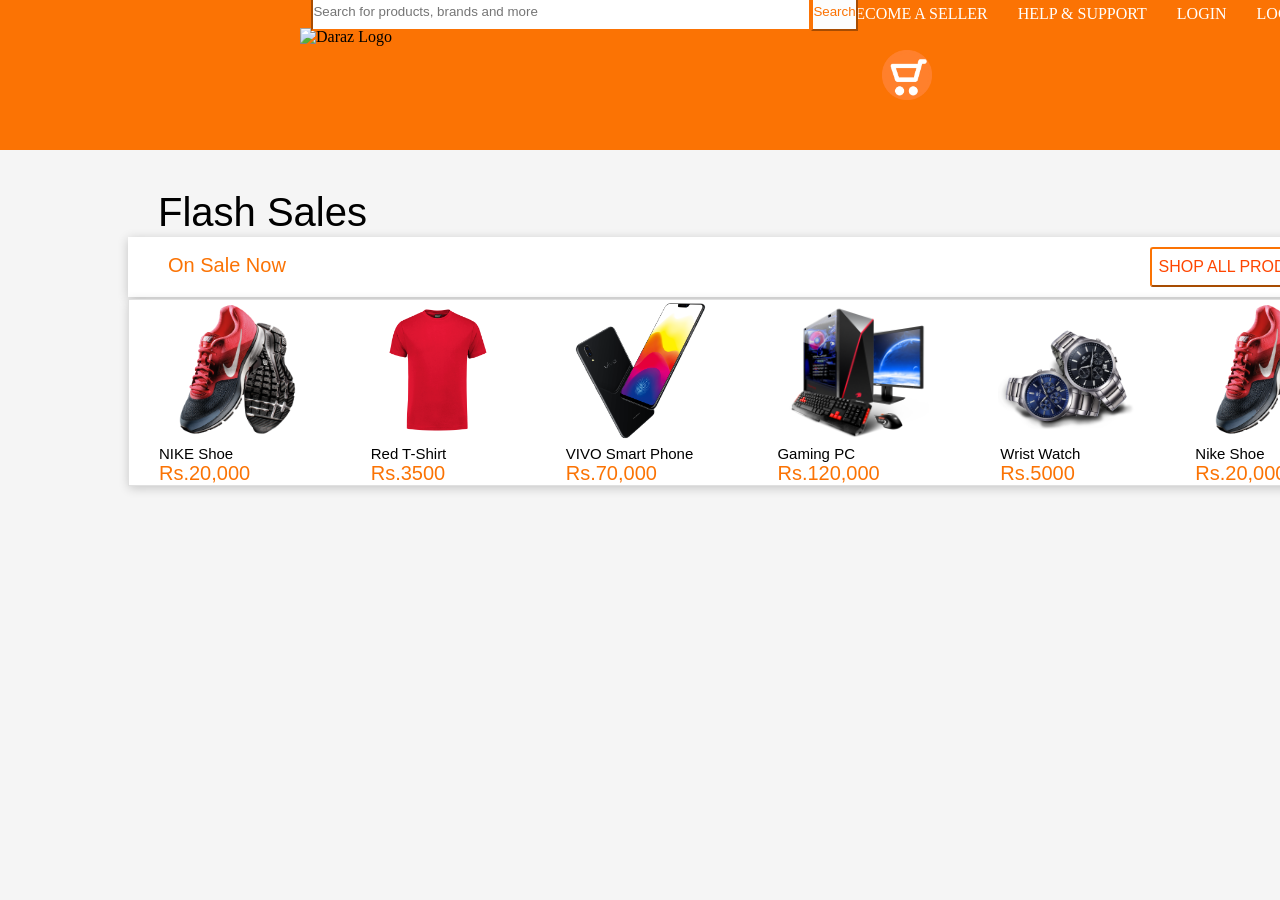
==== index.html @ 7c5d3145 "Flash sales block completed" ====
<!doctype html>
<html lang="en">
  <head>
    <meta charset="UTF-8" />
    <meta name="viewport" content="width=device-width, initial-scale=1.0" />
    <link rel="stylesheet" href="reset.css" />
    <link rel="stylesheet" href="style.css" />
    <title>Daraz</title>
  </head>
  <body>
    <div id="top_page">
      <div class="wrapper">
        <ul class="clear">
          <li><a href="#">SAVE MORE ON APP</a></li>
          <li><a href="#">BECOME A SELLER</a></li>
          <li><a href="#">HELP & SUPPORT</a></li>
          <li><a href="#">LOGIN</a></li>
          <li><a href="#">LOGIN</a></li>
          <li><a href="#">SIGN UP</a></li>
        </ul>
      </div>
      <div></div>
      <div class="logo">
        <img
          src="daraz-logo.png"
          alt="Daraz Logo"
          style="
            width: 130px;
            height: 80px;
            margin-left: 300px;
            margin-top: 0px;
          "
        />
      </div>
      <div class="search-bar">
        <input
          type="text"
          placeholder="Search for products, brands and more"
          style="
            width: 500px;
            height: 40px;
            margin-left: 50px;
            border-color: #fb7304;
          "
        />
        <input
          type="submit"
          value="Search"
          style="
            height: 40px;
            color: #fb7304;
            background-color: rgb(252, 253, 253);
            border-color: #fb7304;
          "
        />
      </div>
    </div>

    <div class="cart">
      <button class="image-button" onclick="myFunction()">
        <img src="pngwing.com.png" alt="Trade" />
      </button>
    </div>
    <div id="f_sale">
      <div class="heading">
        <p>Flash Sales</p>
      </div>
    </div>
    <div id="view_all">
      <table class="t_head">
        <tr>
          <td><div class="right_side">On Sale Now</div></td>
          <td>
            <div class="left_side"><button>SHOP ALL PRODUCT</button></div>
          </td>
        </tr>
      </table>
      <table class="flash-sale-table">
        <tr>
          <td>
            <a href="#"><img src="pngwing.com (1).png" /></a><br />
            <p class="detail">NIKE Shoe</p>
            <p>Rs.20,000</p>
          </td>
          <td>
            <a href="#"><img src="pngwing.com (2).png" /></a><br />
            <p class="detail">Red T-Shirt</p>
            <p>Rs.3500</p>
          </td>
          <td>
            <a href="#"><img src="pngwing.com (3).png" alt="" /></a><br />
            <p class="detail">VIVO Smart Phone</p>
            <p>Rs.70,000</p>
          </td>
          <td>
            <a href="#"><img src="pngwing.com (4).png" alt="" /></a><br />
            <p class="detail">Gaming PC</p>
            <p>Rs.120,000</p>
          </td>
          <td>
            <a href="#"><img src="pngwing12.com.png" alt="" /></a><br />
            <p class="detail">Wrist Watch</p>
            <p>Rs.5000</p>
          </td>
          <td>
            <a href="#"><img src="pngwing.com (1).png" alt="" /></a>
            <br />
            <p class="detail">Nike Shoe</p>
            <p>Rs.20,000</p>
          </td>
        </tr>
      </table>
    </div>
  </body>
</html>
---- style.css ----
.wrapper {
  width: 2100px;
  margin: 0 auto;
  display: block;
  position: relative; }

.clear::after {
  content: "";
  display: block;
  clear: both; }

body {
  background-color: whitesmoke; }

ul {
  padding: 0 650px; }

li {
  float: left;
  color: #fff;
  padding: 5px 15px; }

#top_page {
  width: 100%;
  background-color: #fb7304;
  height: 150px; }

.search-bar {
  width: 100%;
  height: 50px;
  display: flex;
  justify-content: flex-end;
  position: relative;
  bottom: 55px;
  right: 33%;
  border-color: #fb7304;
  cursor: text; }

.cart {
  position: relative;
  bottom: 100px;
  margin-right: 20px;
  display: flex; }

.image-button {
  border: none;
  background: none;
  padding: 0;
  cursor: pointer; }

.image-button img {
  width: 50px;
  height: 50px;
  border-radius: 10px; }

.image-button:hover img {
  transform: scale(1.05); }

.heading {
  margin-left: 10%;
  font-family: "Gill Sans", "Gill Sans MT", Calibri, "Trebuchet MS", sans-serif;
  font-size: 40px; }

.t_head {
  margin-left: 10%;
  box-shadow: black;
  width: 1250px;
  border-collapse: separate;
  border-spacing: 0px 2px; }

tr {
  background-color: white;
  width: 100%;
  border-collapse: collapse;
  box-shadow: 0 2px 10px rgba(0, 0, 0, 0.2); }

td {
  padding: 10px 40px;
  font-size: 20px;
  color: #fb7304;
  font-family: "Segoe UI", Tahoma, Geneva, Verdana, sans-serif; }

button {
  margin-left: 70%;
  border-radius: 3px;
  border-color: #fb7304;
  color: orangered;
  background-color: #fff;
  cursor: pointer;
  font-size: 16px;
  font-display: block;
  height: 40px;
  width: auto; }

.flash-sale-table {
  width: 1250px;
  border-collapse: collapse;
  background-color: #ffffff;
  border: 1px solid #e0e0e0;
  margin-left: 10%;
  box-shadow: black;
  border-spacing: 0px 0px; }

/* Ensure the header row spans full width without margin offsets */
.flash-sale-table th {
  border-bottom: 1px solid #e0e0e0;
  padding: 0px 0px;
  font-weight: normal; }

/* Align product images in table cells */
.flash-sale-table td {
  width: 0%;
  text-align: center;
  vertical-align: middle;
  padding: 0px 0px; }

.flash-sale-table td img {
  max-width: 100%;
  max-height: 140px;
  object-fit: contain; }

p {
  text-align: left;
  margin-left: 30px; }

.detail {
  color: black;
  font-family: Verdana, Geneva, Tahoma, sans-serif;
  font-size: 15px; }

/*# sourceMappingURL=style.css.map */
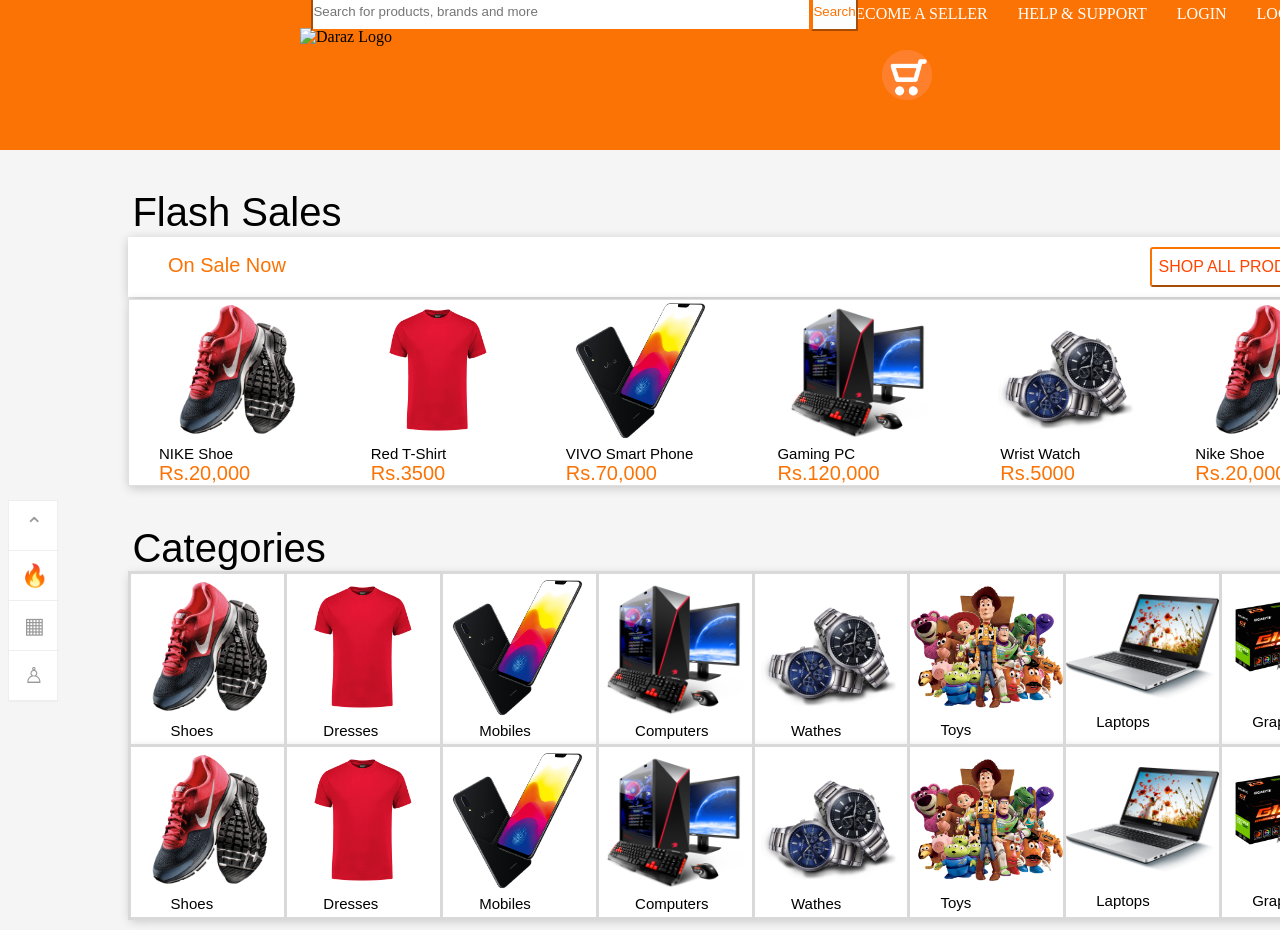
==== commit e85412fd: "categories block added" ====
--- a/index.html
+++ b/index.html
@@ -111,5 +111,129 @@
         </tr>
       </table>
     </div>
+    <div class="side-bar">
+      <a href="#" class="side-item">
+        <span>⌃</span>
+      </a>
+
+      <a href="#" class="side-item">
+        <span>🔥</span>
+      </a>
+
+      <a href="#" class="side-item">
+        <span>▦</span>
+      </a>
+
+      <a href="#" class="side-item">
+        <span>♙</span>
+      </a>
+    </div>
+    <div class="heading"><p style="margin-top: 40px">Categories</p></div>
+    <table class="category-table">
+      <tr>
+        <td>
+          <a href="#"
+            ><img src="pngwing.com (1).png" alt="" /><br />
+            <p class="detail">Shoes</p></a
+          >
+        </td>
+        <td>
+          <a href="#"
+            ><img src="pngwing.com (2).png" alt="" /><br />
+            <p class="detail">Dresses</p></a
+          >
+        </td>
+        <td>
+          <a href="#"
+            ><img src="pngwing.com (3).png" alt="" /><br />
+            <p class="detail">Mobiles</p></a
+          >
+        </td>
+        <td>
+          <a href="#"
+            ><img src="pngwing.com (4).png" alt="" /><br />
+            <p class="detail">Computers</p></a
+          >
+        </td>
+        <td>
+          <a href="#"
+            ><img src="pngwing12.com.png" alt="" /><br />
+            <p class="detail">Wathes</p></a
+          >
+        </td>
+        <td>
+          <a href="#"
+            ><img src="pngwingtoys.com.png" class="t_l" /><br />
+            <p class="detail">Toys</p></a
+          >
+        </td>
+        <td>
+          <a href="#"
+            ><img src="pngwing.com2.png" class="t_l" /><br />
+            <p class="detail">Laptops</p></a
+          >
+        </td>
+        <td>
+          <a href="#"
+            ><img src="1pngwing.com (1).png" /><br />
+            <p class="detail">Graphics Cards</p></a
+          >
+        </td>
+      </tr>
+      <tr>
+        <td>
+          <a href="#"
+            ><img src="pngwing.com (1).png" alt="" /><br />
+            <p class="detail">Shoes</p></a
+          >
+        </td>
+        <td>
+          <a href="#"
+            ><img src="pngwing.com (2).png" alt="" /><br />
+            <p class="detail">Dresses</p></a
+          >
+        </td>
+        <td>
+          <a href="#"
+            ><img src="pngwing.com (3).png" alt="" /><br />
+            <p class="detail">Mobiles</p></a
+          >
+        </td>
+        <td>
+          <a href="#"
+            ><img src="pngwing.com (4).png" alt="" /><br />
+            <p class="detail">Computers</p></a
+          >
+        </td>
+        <td>
+          <a href="#"
+            ><img src="pngwing12.com.png" alt="" /><br />
+            <p class="detail">Wathes</p></a
+          >
+        </td>
+        <td>
+          <a href="#"
+            ><img src="pngwingtoys.com.png" class="t_l" /><br />
+            <p class="detail">Toys</p></a
+          >
+        </td>
+        <td>
+          <a href="#"
+            ><img
+              src="pngwing.com2.png"
+              class="t_l"
+              style="margin-block: 14px"
+            /><br />
+            <p class="detail">Laptops</p></a
+          >
+        </td>
+        <td>
+          <a href="#"
+            ><img src="1pngwing.com (1).png" style="margin-block: 6px" /><br />
+            <p class="detail">Graphics Cards</p></a
+          >
+        </td>
+      </tr>
+    </table>
   </body>
 </html>
--- a/style.css
+++ b/style.css
@@ -10,7 +10,12 @@
   clear: both; }
 
 body {
-  background-color: whitesmoke; }
+  background-color: whitesmoke;
+  margin: 0;
+  padding: 0;
+  width: 100%;
+  max-width: 100%;
+  overflow-x: hidden; }
 
 ul {
   padding: 0 650px; }
@@ -57,7 +62,7 @@
   transform: scale(1.05); }
 
 .heading {
-  margin-left: 10%;
+  margin-left: 8%;
   font-family: "Gill Sans", "Gill Sans MT", Calibri, "Trebuchet MS", sans-serif;
   font-size: 40px; }
 
@@ -128,4 +133,64 @@
   font-family: Verdana, Geneva, Tahoma, sans-serif;
   font-size: 15px; }
 
+.side-bar {
+  position: fixed;
+  left: 8px;
+  top: 500px;
+  width: 50px;
+  background: #fff;
+  border: 1px solid #eee;
+  z-index: 1000; }
+
+.side-item {
+  height: 50px;
+  width: 50px;
+  display: flex;
+  align-items: center;
+  justify-content: center;
+  border-bottom: 1px solid #eee;
+  color: #999;
+  font-size: 22px;
+  transition: 0.2s; }
+
+.side-item:hover {
+  background-color: #f7f7f7;
+  color: #ff6a00; }
+
+/* On the container or main body */
+.category-table {
+  width: 1250px;
+  border-collapse: collapse;
+  background-color: #ffffff;
+  border: 1px solid #e0e0e0;
+  margin-left: 10%;
+  margin-bottom: 10px;
+  box-shadow: black;
+  border-spacing: 0px 0px; }
+
+.category-table th,
+.category-table td {
+  border: 3px solid #d9d9d9; }
+
+/* Ensure the header row spans full width without margin offsets */
+.category-table th {
+  border-bottom: 1px solid #e0e0e0;
+  padding: 0px 0px;
+  font-weight: normal; }
+
+/* Align product images in table cells */
+.category-table td {
+  width: 10%;
+  text-align: center;
+  vertical-align: middle;
+  padding: 3px 0px; }
+
+.category-table img {
+  max-width: 100%;
+  max-height: 140px;
+  object-fit: contain; }
+
+.t_l {
+  margin-block: 8px; }
+
 /*# sourceMappingURL=style.css.map */
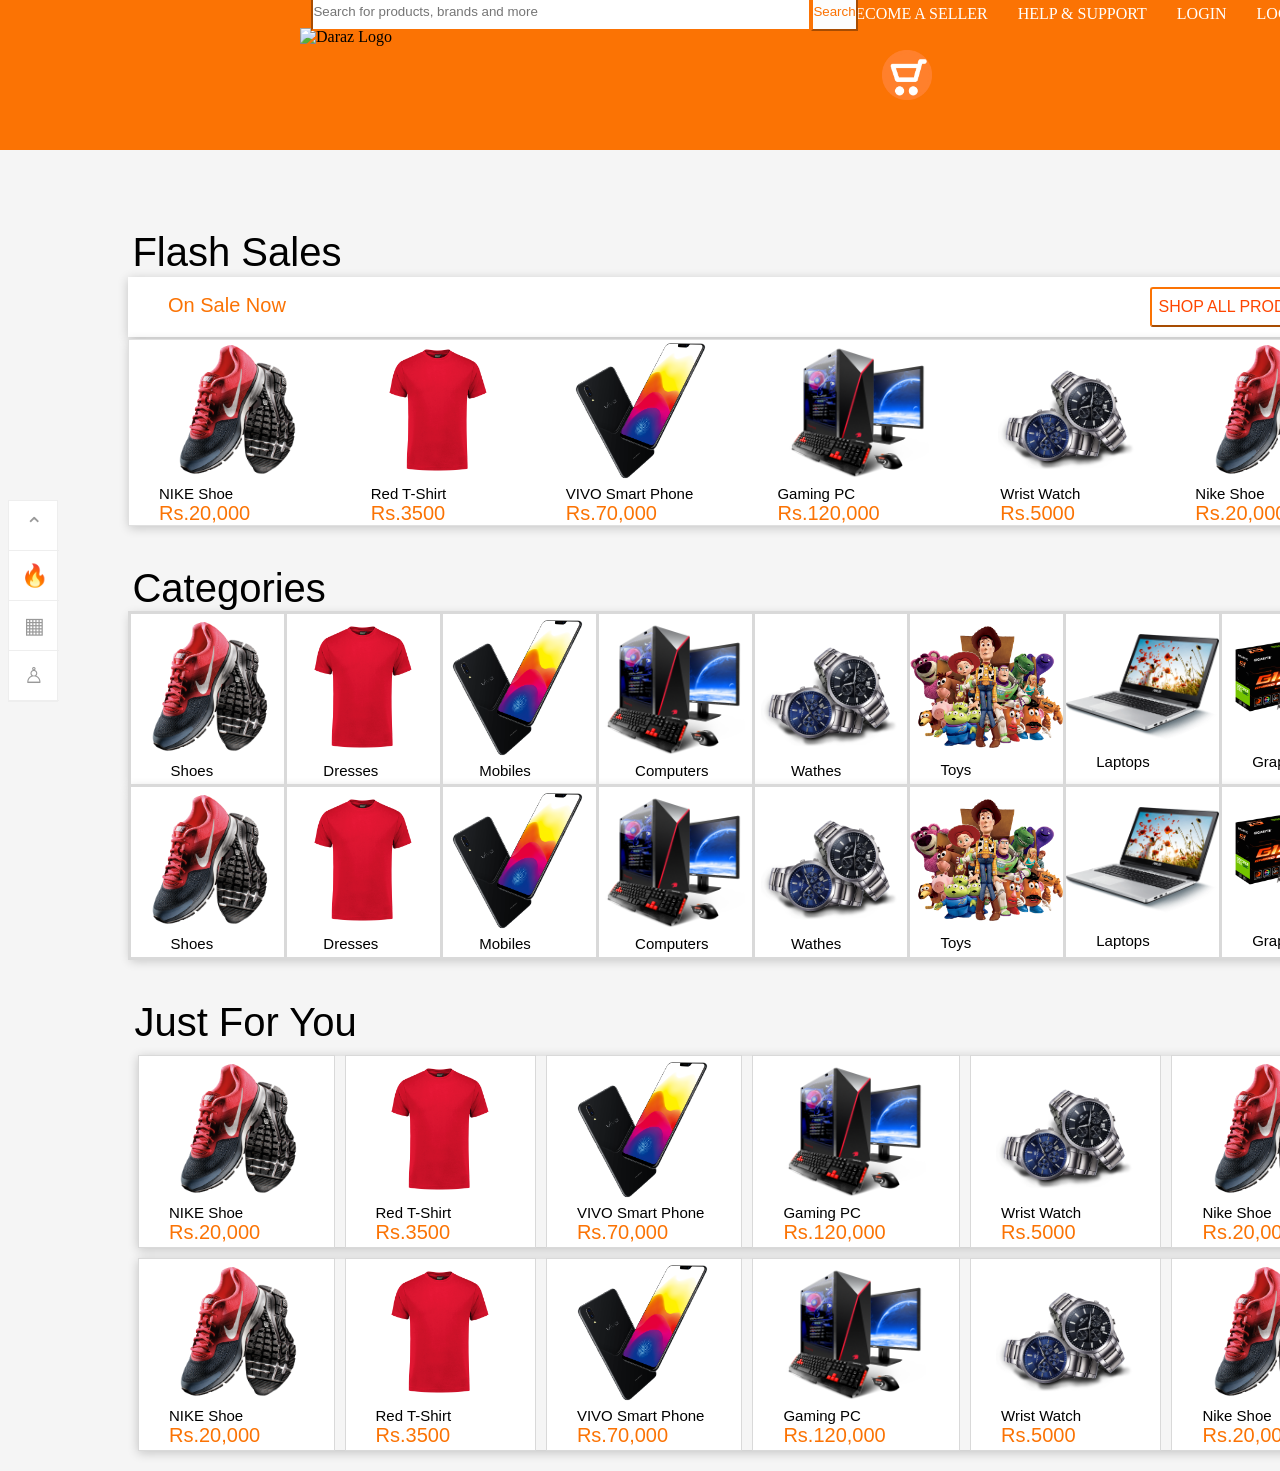
==== commit 3c33e355: "just for you block added" ====
--- a/index.html
+++ b/index.html
@@ -128,7 +128,7 @@
         <span>♙</span>
       </a>
     </div>
-    <div class="heading"><p style="margin-top: 40px">Categories</p></div>
+    <div class="heading"><p>Categories</p></div>
     <table class="category-table">
       <tr>
         <td>
@@ -235,5 +235,74 @@
         </td>
       </tr>
     </table>
+    <p class="heading" style="margin-left: 10.5%">Just For You</p>
+    <table class="jfy-table">
+      <tr>
+        <td>
+          <a href="#"><img src="pngwing.com (1).png" /></a><br />
+          <p class="detail">NIKE Shoe</p>
+          <p>Rs.20,000</p>
+        </td>
+        <td>
+          <a href="#"><img src="pngwing.com (2).png" /></a><br />
+          <p class="detail">Red T-Shirt</p>
+          <p>Rs.3500</p>
+        </td>
+        <td>
+          <a href="#"><img src="pngwing.com (3).png" alt="" /></a><br />
+          <p class="detail">VIVO Smart Phone</p>
+          <p>Rs.70,000</p>
+        </td>
+        <td>
+          <a href="#"><img src="pngwing.com (4).png" alt="" /></a><br />
+          <p class="detail">Gaming PC</p>
+          <p>Rs.120,000</p>
+        </td>
+        <td>
+          <a href="#"><img src="pngwing12.com.png" alt="" /></a><br />
+          <p class="detail">Wrist Watch</p>
+          <p>Rs.5000</p>
+        </td>
+        <td>
+          <a href="#"><img src="pngwing.com (1).png" alt="" /></a>
+          <br />
+          <p class="detail">Nike Shoe</p>
+          <p>Rs.20,000</p>
+        </td>
+      </tr>
+      <tr>
+        <td>
+          <a href="#"><img src="pngwing.com (1).png" /></a><br />
+          <p class="detail">NIKE Shoe</p>
+          <p>Rs.20,000</p>
+        </td>
+        <td>
+          <a href="#"><img src="pngwing.com (2).png" /></a><br />
+          <p class="detail">Red T-Shirt</p>
+          <p>Rs.3500</p>
+        </td>
+        <td>
+          <a href="#"><img src="pngwing.com (3).png" alt="" /></a><br />
+          <p class="detail">VIVO Smart Phone</p>
+          <p>Rs.70,000</p>
+        </td>
+        <td>
+          <a href="#"><img src="pngwing.com (4).png" alt="" /></a><br />
+          <p class="detail">Gaming PC</p>
+          <p>Rs.120,000</p>
+        </td>
+        <td>
+          <a href="#"><img src="pngwing12.com.png" alt="" /></a><br />
+          <p class="detail">Wrist Watch</p>
+          <p>Rs.5000</p>
+        </td>
+        <td>
+          <a href="#"><img src="pngwing.com (1).png" alt="" /></a>
+          <br />
+          <p class="detail">Nike Shoe</p>
+          <p>Rs.20,000</p>
+        </td>
+      </tr>
+    </table>
   </body>
 </html>
--- a/style.css
+++ b/style.css
@@ -64,7 +64,8 @@
 .heading {
   margin-left: 8%;
   font-family: "Gill Sans", "Gill Sans MT", Calibri, "Trebuchet MS", sans-serif;
-  font-size: 40px; }
+  font-size: 40px;
+  margin-top: 40px; }
 
 .t_head {
   margin-left: 10%;
@@ -193,4 +194,37 @@
 .t_l {
   margin-block: 8px; }
 
+.jfy-table {
+  width: 1250px;
+  border-collapse: separate;
+  background-color: whitesmoke;
+  border: 0px solid #fffbfb;
+  margin-left: 10%;
+  margin-bottom: 10px;
+  box-shadow: black;
+  border-spacing: 10px; }
+
+.jfy-table th,
+.jfy-table td {
+  border: 1px solid #d9d9d9;
+  background-color: white; }
+
+/* Ensure the header row spans full width without margin offsets */
+.jfy-table th {
+  border-bottom: 1px solid #e0e0e0;
+  padding: 0px 0px;
+  font-weight: normal; }
+
+/* Align product images in table cells */
+.jfy-table td {
+  width: 10%;
+  text-align: center;
+  vertical-align: middle;
+  padding: 3px 0px; }
+
+.jfy-table img {
+  max-width: 100%;
+  max-height: 140px;
+  object-fit: contain; }
+
 /*# sourceMappingURL=style.css.map */
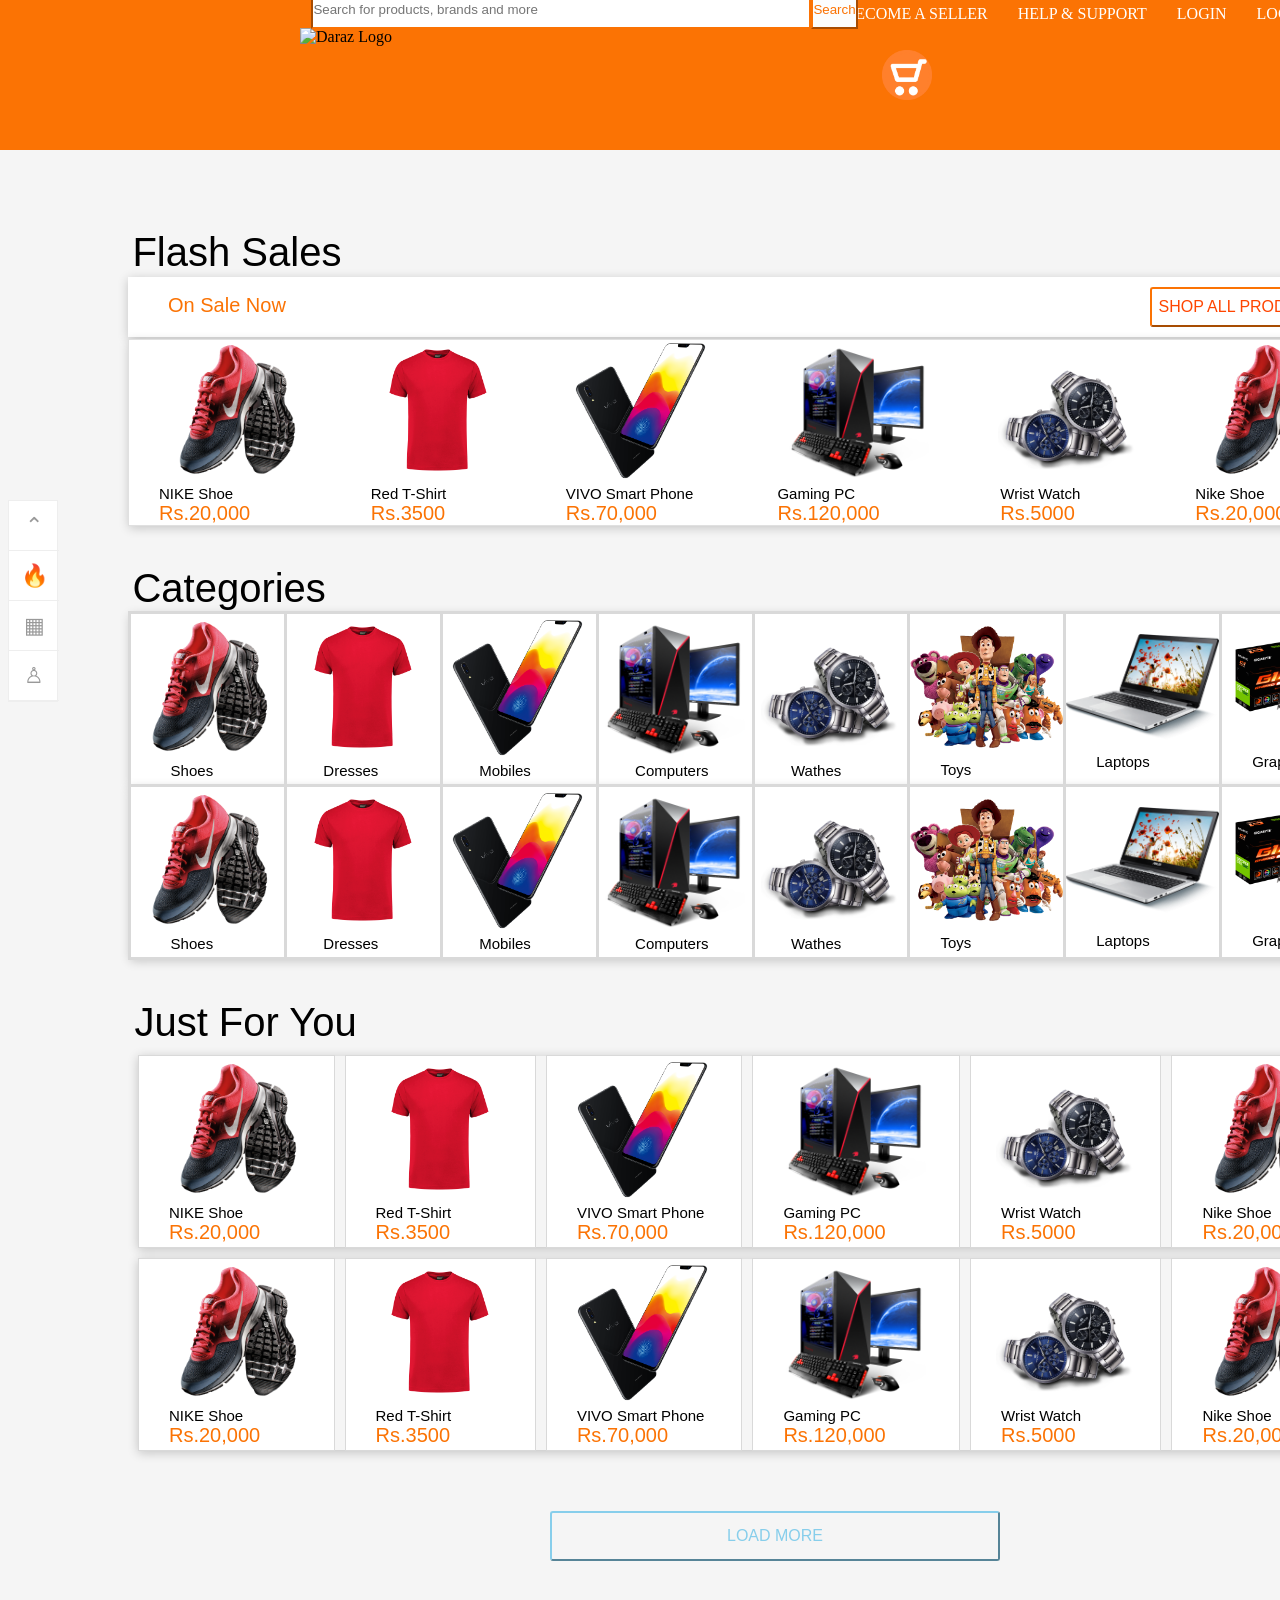
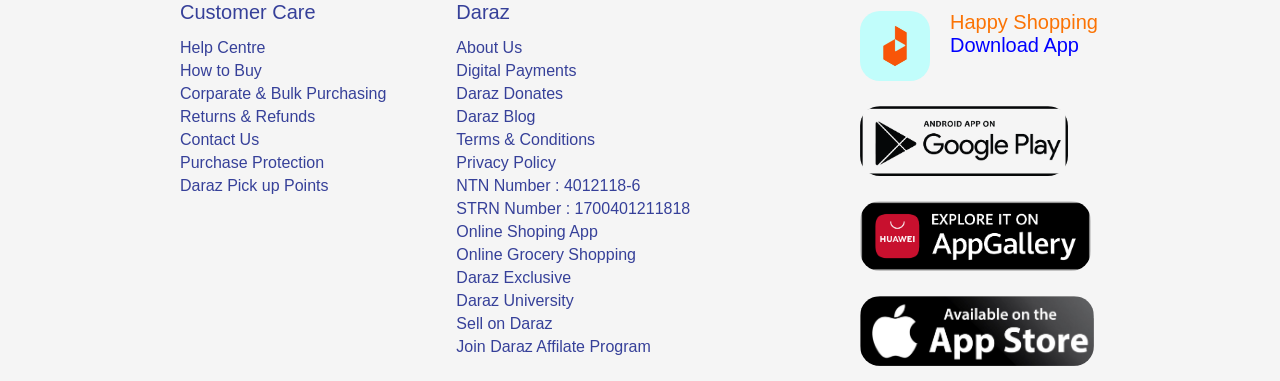
==== commit 70437293: "information part added" ====
--- a/index.html
+++ b/index.html
@@ -51,6 +51,7 @@
             color: #fb7304;
             background-color: rgb(252, 253, 253);
             border-color: #fb7304;
+            cursor: pointer;
           "
         />
       </div>
@@ -304,5 +305,77 @@
         </td>
       </tr>
     </table>
+    <div id="more">
+      <button class="load-more">LOAD MORE</button>
+    </div>
+    <div id="info">
+      <div class="c-care">
+        <p class="top-head">Customer Care</p>
+        <ul class="content">
+          <li><a href="#">Help Centre</a></li>
+          <li><a href="#">How to Buy</a></li>
+          <li><a href="#">Corparate & Bulk Purchasing</a></li>
+          <li><a href="#">Returns & Refunds</a></li>
+          <li><a href="#">Contact Us</a></li>
+          <li><a href="#">Purchase Protection</a></li>
+          <li><a href="#">Daraz Pick up Points</a></li>
+        </ul>
+      </div>
+      <div class="c-care">
+        <p class="d-head">Daraz</p>
+        <ul class="daraz">
+          <li><a href="#">About Us</a></li>
+          <li><a href="#">Digital Payments</a></li>
+          <li><a href="#">Daraz Donates</a></li>
+          <li><a href="#">Daraz Blog</a></li>
+          <li><a href="#">Terms & Conditions</a></li>
+          <li><a href="#">Privacy Policy</a></li>
+          <li><a href="#">NTN Number : 4012118-6</a></li>
+          <li><a href="#">STRN Number : 1700401211818</a></li>
+          <li><a href="#">Online Shoping App</a></li>
+          <li><a href="#">Online Grocery Shopping</a></li>
+          <li><a href="#">Daraz Exclusive</a></li>
+          <li><a href="#">Daraz University</a></li>
+          <li><a href="#">Sell on Daraz</a></li>
+          <li><a href="#">Join Daraz Affilate Program</a></li>
+        </ul>
+      </div>
+      <table class="apps">
+        <tr>
+          <td>
+            <a href="#"><img src="images.png" /> </a>
+          </td>
+          <td>
+            <p>Happy Shopping</p>
+            <a href="#" style="color: blue"><p>Download App</p></a>
+          </td>
+        </tr>
+        <tr>
+          <td colspan="2">
+            <a href="#"
+              ><img
+                src="203-2031321_app-store-icon-play-store-icon-google-logo.png"
+                alt=""
+            /></a>
+          </td>
+        </tr>
+        <tr>
+          <td colspan="2">
+            <a href="#"
+              ><img
+                src="huawei_appgallery_badge-logo_brandlogos.net_0kc7c.png"
+                alt=""
+            /></a>
+          </td>
+        </tr>
+        <tr>
+          <td colspan="2">
+            <a href="#">
+              <img src="pngfind.com-dictionary-png-666340.png" alt=""
+            /></a>
+          </td>
+        </tr>
+      </table>
+    </div>
   </body>
 </html>
--- a/style.css
+++ b/style.css
@@ -36,10 +36,11 @@
   display: flex;
   justify-content: flex-end;
   position: relative;
-  bottom: 55px;
   right: 33%;
   border-color: #fb7304;
-  cursor: text; }
+  cursor: text;
+  z-index: 10;
+  bottom: 57px; }
 
 .cart {
   position: relative;
@@ -227,4 +228,87 @@
   max-height: 140px;
   object-fit: contain; }
 
+#more {
+  width: 100%;
+  padding: 40px 550px; }
+
+.load-more {
+  background-color: whitesmoke;
+  color: skyblue;
+  border-color: skyblue;
+  height: 50px;
+  width: 450px;
+  display: inline-block;
+  margin-left: 0%; }
+
+#info {
+  width: 100%;
+  display: flex;
+  gap: 40px;
+  height: 100%;
+  padding: 0px 150px; }
+
+.c-care {
+  font-family: Arial, Helvetica, sans-serif;
+  color: #364099; }
+
+.top-head {
+  font-size: 20px;
+  width: 100%; }
+
+.content {
+  padding: 0px;
+  margin-top: 15px;
+  width: 100%; }
+
+.content li {
+  color: #364099;
+  padding: 0px 30px;
+  width: 100%;
+  margin: 0 0 5px 0;
+  list-style: none;
+  white-space: nowrap; }
+
+.daraz {
+  padding: 0px; }
+
+.daraz li {
+  color: #364099;
+  padding: 0px 0px;
+  width: 100%;
+  margin: 0 0 5px 0;
+  list-style: none;
+  white-space: nowrap; }
+
+.d-head {
+  font-size: 20px;
+  margin: 0 0 15px 0; }
+
+.apps {
+  background-color: whitesmoke;
+  border-collapse: collapse;
+  box-shadow: none;
+  width: 100%;
+  display: flex; }
+
+.apps tr {
+  background-color: whitesmoke;
+  box-shadow: none; }
+
+.apps td {
+  padding: 10px 0px;
+  vertical-align: top; }
+
+.apps img {
+  border-radius: 20px;
+  height: 70px;
+  width: auto;
+  margin: 0%;
+  padding: 0%; }
+
+.apps p {
+  margin: 0%;
+  padding: 0% 20px;
+  width: 200px; }
+
 /*# sourceMappingURL=style.css.map */
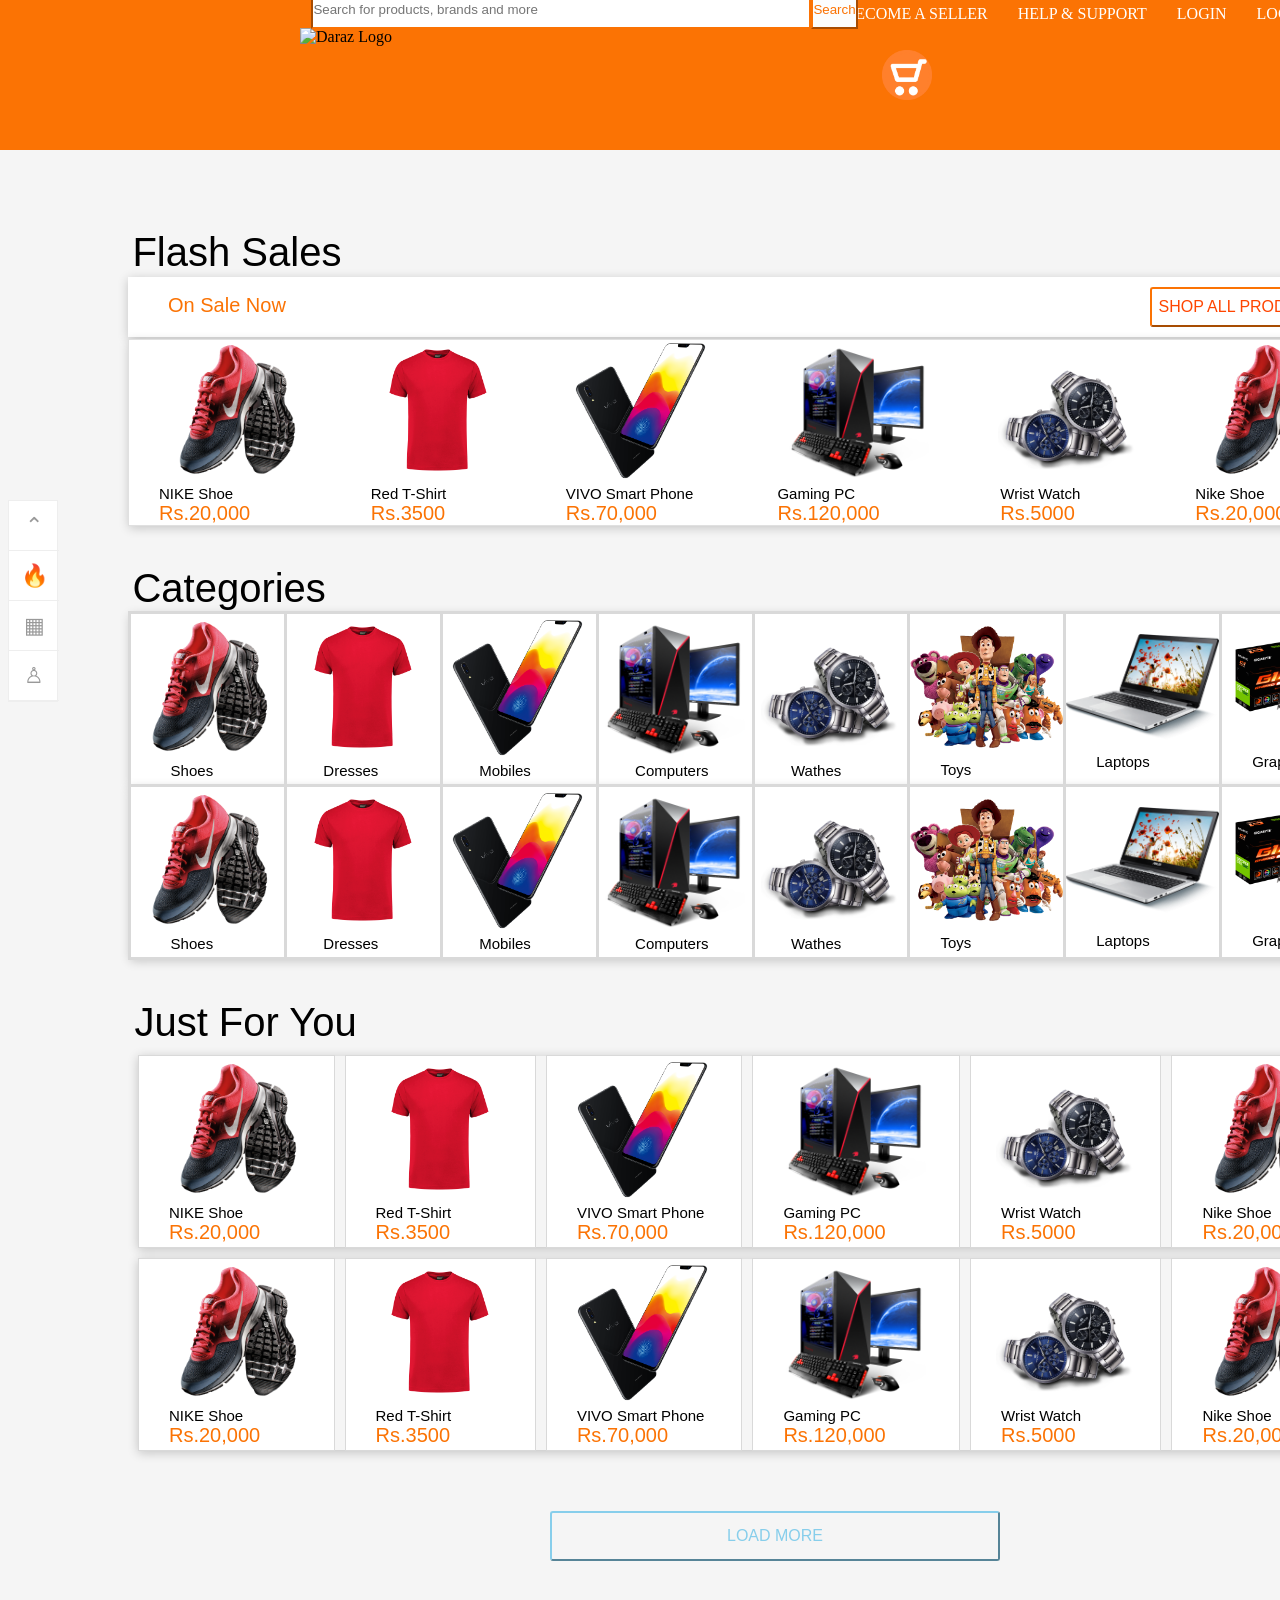
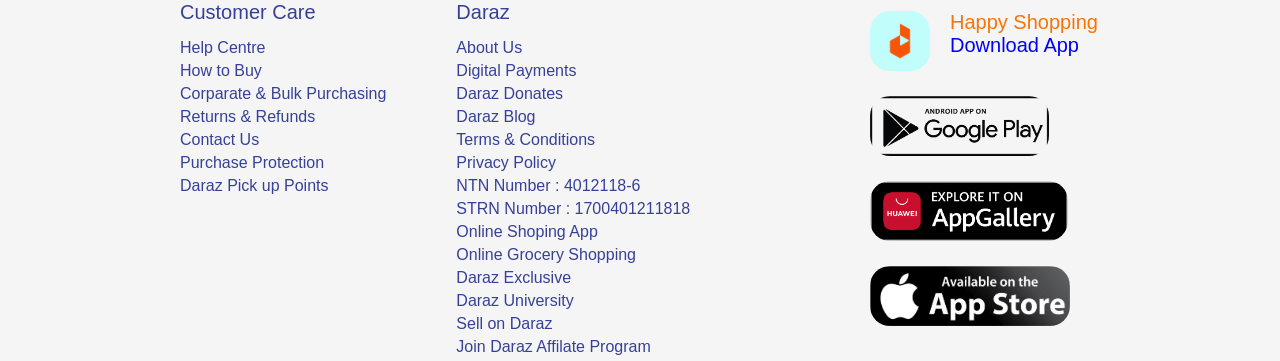
==== commit 8d7b75c5: "daraz logo style added" ====
--- a/index.html
+++ b/index.html
@@ -21,16 +21,7 @@
       </div>
       <div></div>
       <div class="logo">
-        <img
-          src="daraz-logo.png"
-          alt="Daraz Logo"
-          style="
-            width: 130px;
-            height: 80px;
-            margin-left: 300px;
-            margin-top: 0px;
-          "
-        />
+        <img src="daraz-logo.png" alt="Daraz Logo" />
       </div>
       <div class="search-bar">
         <input
--- a/style.css
+++ b/style.css
@@ -29,6 +29,12 @@
   width: 100%;
   background-color: #fb7304;
   height: 150px; }
+
+.logo img {
+  width: 130px;
+  height: 80px;
+  margin-left: 300px;
+  margin-top: 0px; }
 
 .search-bar {
   width: 100%;
@@ -301,7 +307,7 @@
 
 .apps img {
   border-radius: 20px;
-  height: 70px;
+  height: 60px;
   width: auto;
   margin: 0%;
   padding: 0%; }
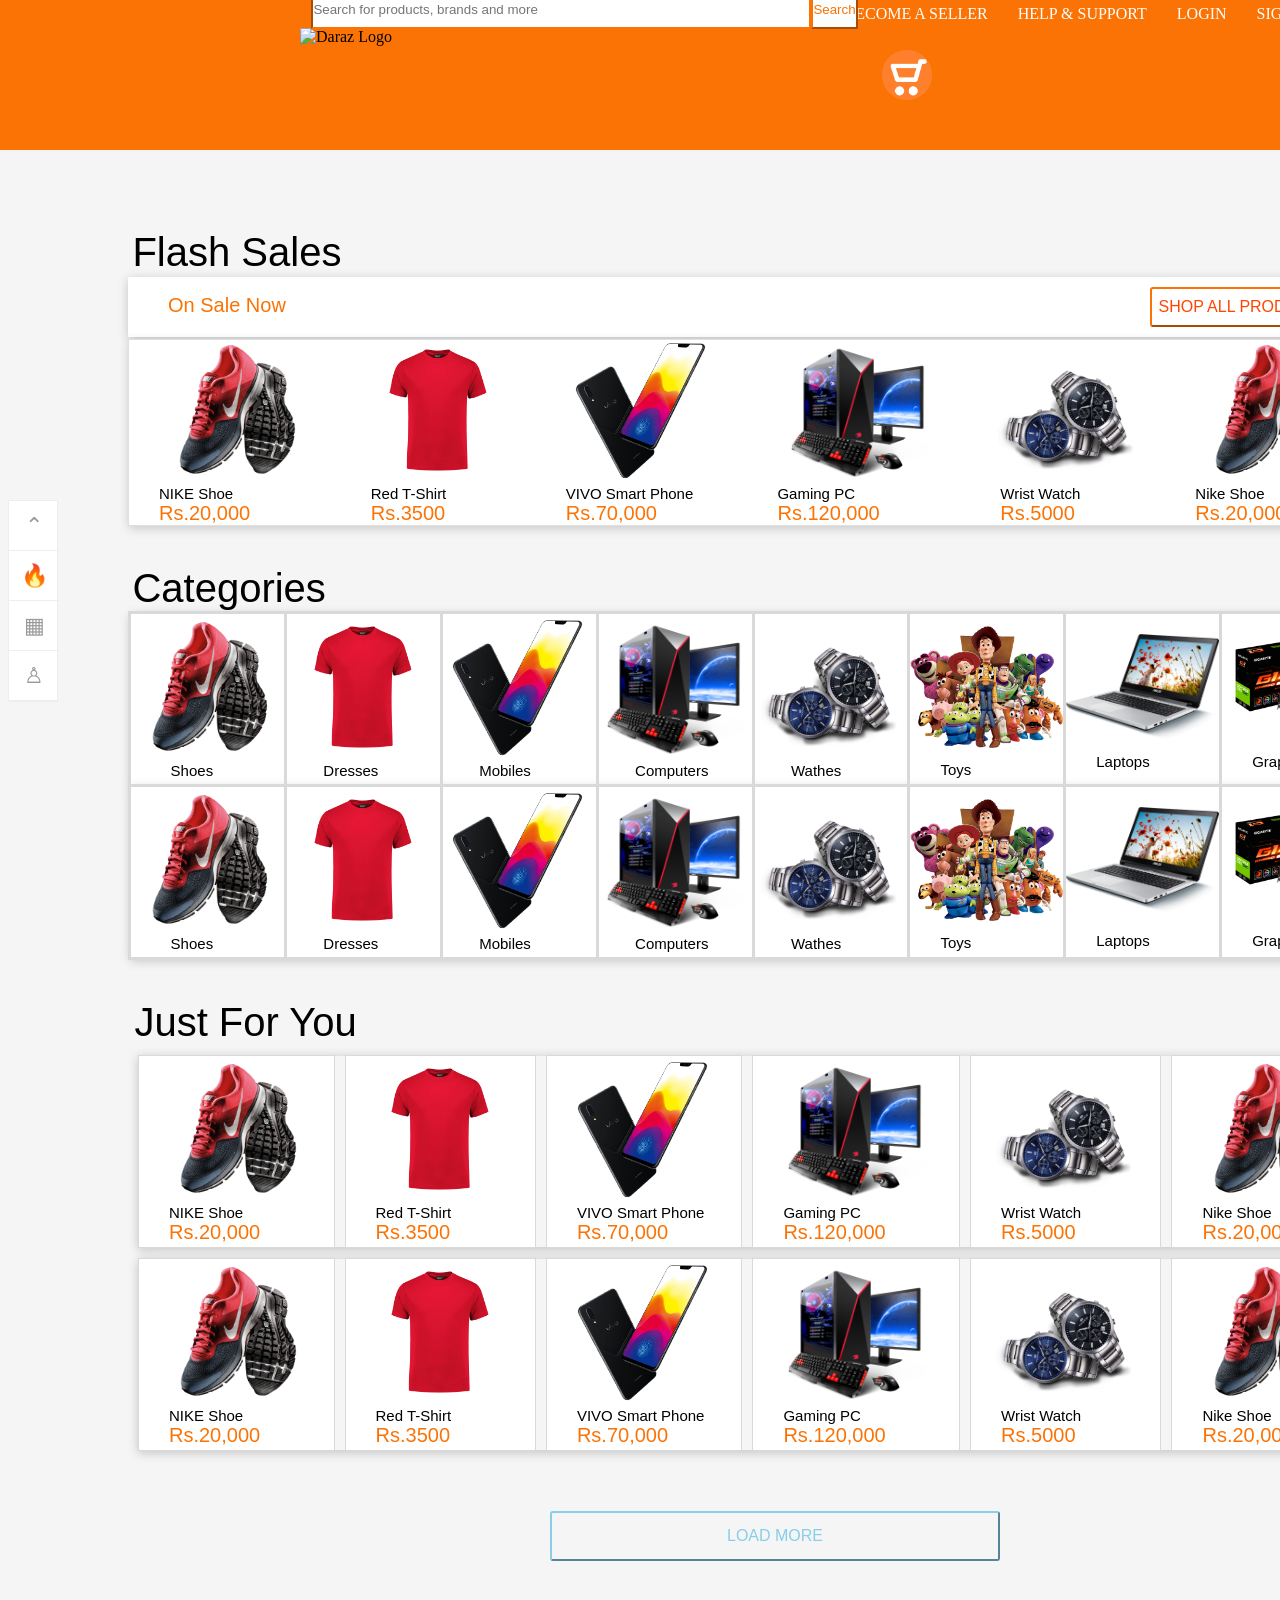
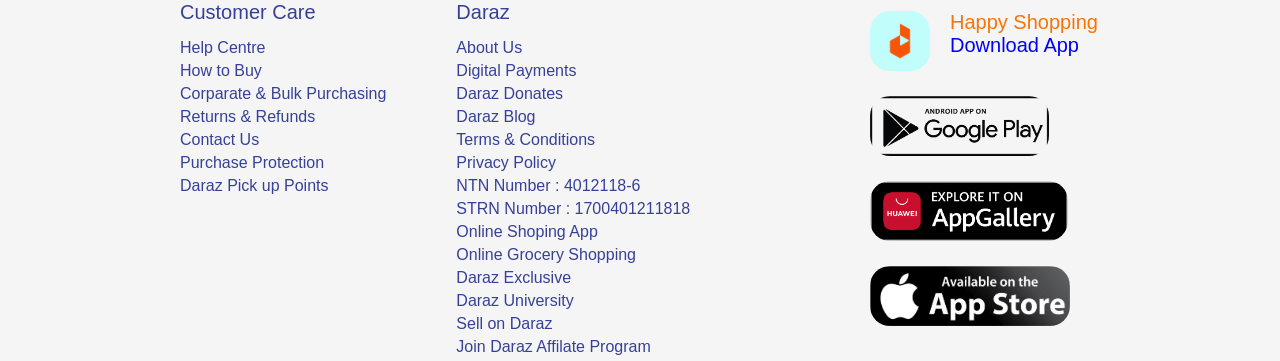
==== commit 25d4c0c2: "one of the 2 login in the navbar deleted" ====
--- a/index.html
+++ b/index.html
@@ -14,7 +14,6 @@
           <li><a href="#">SAVE MORE ON APP</a></li>
           <li><a href="#">BECOME A SELLER</a></li>
           <li><a href="#">HELP & SUPPORT</a></li>
-          <li><a href="#">LOGIN</a></li>
           <li><a href="#">LOGIN</a></li>
           <li><a href="#">SIGN UP</a></li>
         </ul>
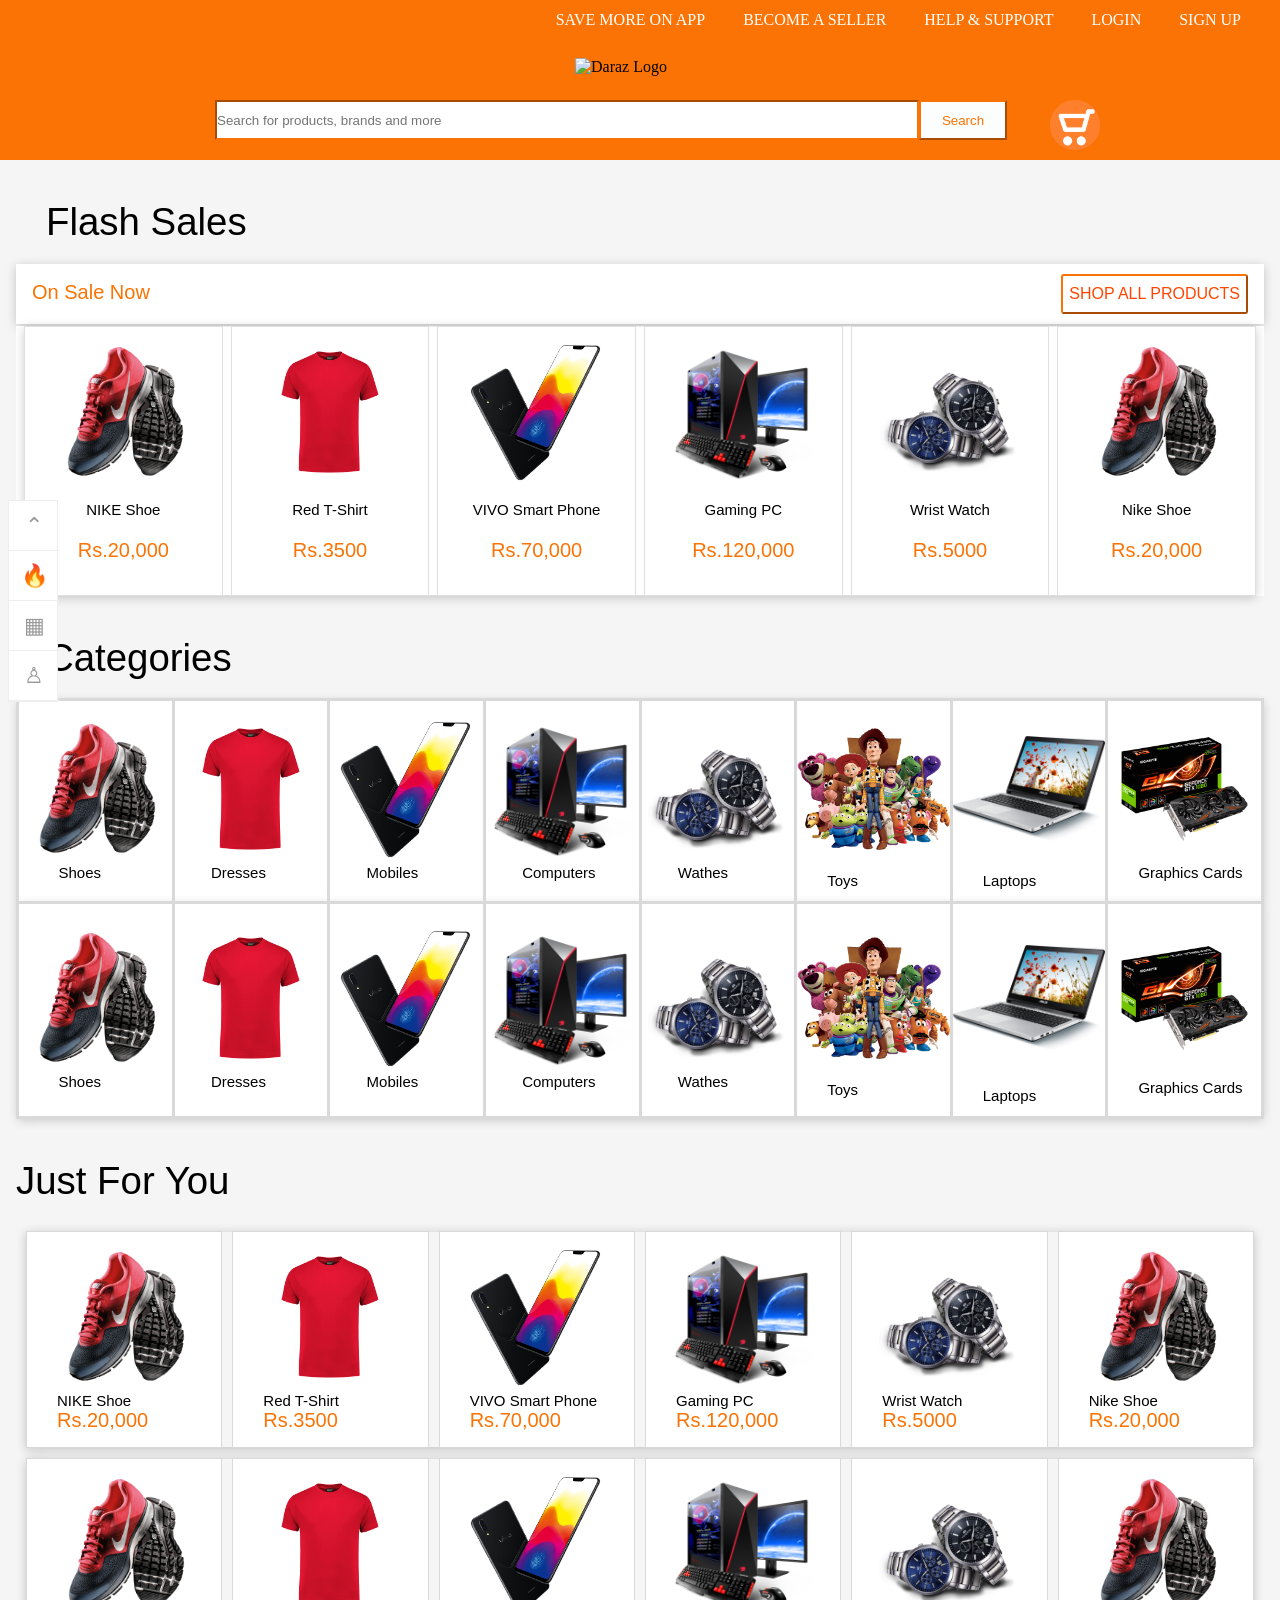
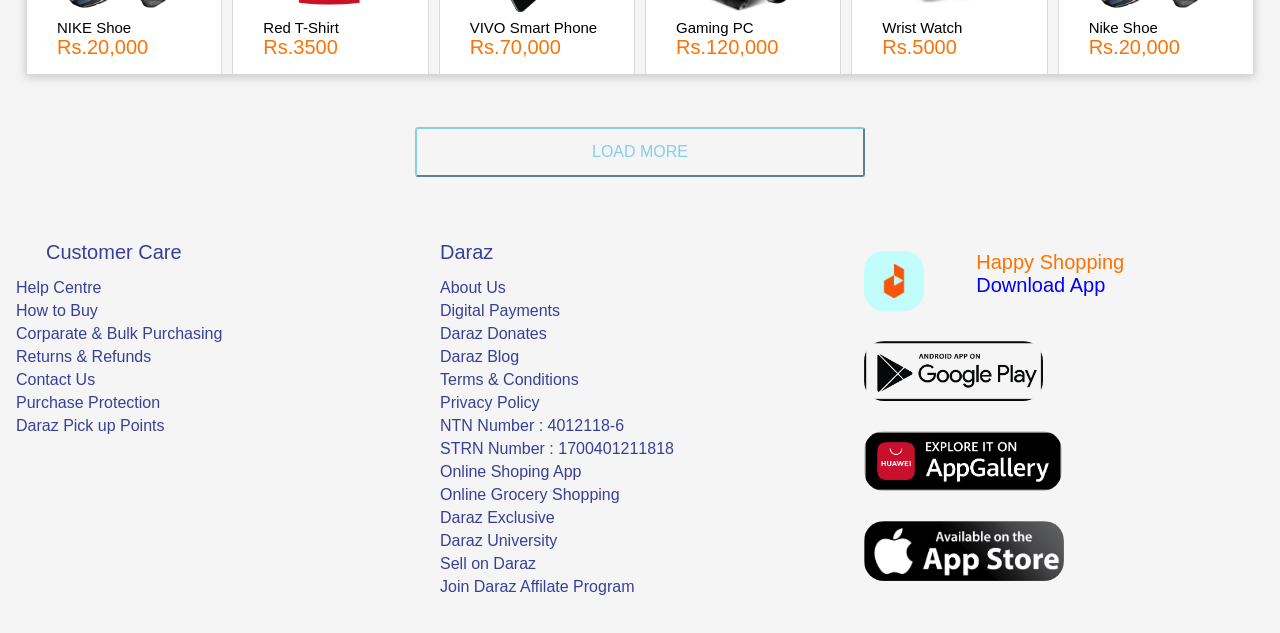
==== commit f7433e48: "responsive view added" ====
--- a/index.html
+++ b/index.html
@@ -5,6 +5,7 @@
     <meta name="viewport" content="width=device-width, initial-scale=1.0" />
     <link rel="stylesheet" href="reset.css" />
     <link rel="stylesheet" href="style.css" />
+
     <title>Daraz</title>
   </head>
   <body>
@@ -44,13 +45,12 @@
             cursor: pointer;
           "
         />
-      </div>
-    </div>
-
-    <div class="cart">
-      <button class="image-button" onclick="myFunction()">
-        <img src="pngwing.com.png" alt="Trade" />
-      </button>
+        <div class="cart">
+          <button class="image-button" onclick="myFunction()">
+            <img src="pngwing.com.png" alt="Trade" />
+          </button>
+        </div>
+      </div>
     </div>
     <div id="f_sale">
       <div class="heading">
@@ -62,40 +62,39 @@
         <tr>
           <td><div class="right_side">On Sale Now</div></td>
           <td>
-            <div class="left_side"><button>SHOP ALL PRODUCT</button></div>
+            <div class="left_side"><button>SHOP ALL PRODUCTS</button></div>
           </td>
         </tr>
       </table>
       <table class="flash-sale-table">
         <tr>
           <td>
-            <a href="#"><img src="pngwing.com (1).png" /></a><br />
+            <a href="#"><img src="pngwing.com (1).png" /></a>
             <p class="detail">NIKE Shoe</p>
             <p>Rs.20,000</p>
           </td>
           <td>
-            <a href="#"><img src="pngwing.com (2).png" /></a><br />
+            <a href="#"><img src="pngwing.com (2).png" /></a>
             <p class="detail">Red T-Shirt</p>
             <p>Rs.3500</p>
           </td>
           <td>
-            <a href="#"><img src="pngwing.com (3).png" alt="" /></a><br />
+            <a href="#"><img src="pngwing.com (3).png" alt="" /></a>
             <p class="detail">VIVO Smart Phone</p>
             <p>Rs.70,000</p>
           </td>
           <td>
-            <a href="#"><img src="pngwing.com (4).png" alt="" /></a><br />
+            <a href="#"><img src="pngwing.com (4).png" alt="" /></a>
             <p class="detail">Gaming PC</p>
             <p>Rs.120,000</p>
           </td>
           <td>
-            <a href="#"><img src="pngwing12.com.png" alt="" /></a><br />
+            <a href="#"><img src="pngwing12.com.png" alt="" /></a>
             <p class="detail">Wrist Watch</p>
             <p>Rs.5000</p>
           </td>
           <td>
             <a href="#"><img src="pngwing.com (1).png" alt="" /></a>
-            <br />
             <p class="detail">Nike Shoe</p>
             <p>Rs.20,000</p>
           </td>
@@ -226,7 +225,7 @@
         </td>
       </tr>
     </table>
-    <p class="heading" style="margin-left: 10.5%">Just For You</p>
+    <p class="heading">Just For You</p>
     <table class="jfy-table">
       <tr>
         <td>
--- a/style.css
+++ b/style.css
@@ -125,7 +125,7 @@
   width: 0%;
   text-align: center;
   vertical-align: middle;
-  padding: 0px 0px; }
+  padding: 15px 0px; }
 
 .flash-sale-table td img {
   max-width: 100%;
@@ -191,7 +191,7 @@
   width: 10%;
   text-align: center;
   vertical-align: middle;
-  padding: 3px 0px; }
+  padding: 10px 0px; }
 
 .category-table img {
   max-width: 100%;
@@ -227,8 +227,181 @@
   width: 10%;
   text-align: center;
   vertical-align: middle;
-  padding: 3px 0px; }
-
+  padding: 15px 0px; }
+
+@media (max-width: 768px) {
+  body {
+    overflow-x: hidden; }
+
+  #top_page {
+    height: auto;
+    padding: 12px 0 18px; }
+
+  .wrapper {
+    width: 100%; }
+
+  ul {
+    padding: 0;
+    display: flex;
+    flex-wrap: wrap;
+    justify-content: center; }
+
+  li {
+    float: none;
+    padding: 4px 8px;
+    font-size: 11px; }
+
+  .logo img {
+    display: block;
+    width: 110px;
+    height: auto;
+    margin: 0 auto; }
+
+  .search-bar {
+    position: static;
+    right: auto;
+    bottom: auto;
+    width: calc(100% - 24px);
+    margin: 12px auto 0;
+    display: flex;
+    flex-direction: row;
+    gap: 8px; }
+
+  .search-bar input[type="text"] {
+    width: 100% !important;
+    margin-left: 0 !important; }
+
+  .search-bar input[type="submit"] {
+    width: 50%; }
+
+  .cart {
+    bottom: 20px;
+    justify-content: flex-end;
+    margin: 0 12px 10px; }
+
+  .side-bar {
+    display: block;
+    position: fixed; }
+
+  .side-item {
+    height: 50px;
+    width: 50px;
+    display: flex;
+    align-items: center;
+    justify-content: center;
+    border-bottom: 1px solid #eee;
+    color: #999;
+    font-size: 22px;
+    transition: 0.2s; }
+
+  .side-item:hover {
+    background-color: #f7f7f7;
+    color: #ff6a00; }
+
+  .heading {
+    margin-left: 16px;
+    font-size: 26px;
+    margin-top: 20px; }
+
+  .t_head,
+  .flash-sale-table,
+  .category-table,
+  .jfy-table {
+    width: 100%;
+    margin-left: 0;
+    overflow: visible;
+    white-space: normal;
+    border-spacing: 8px; }
+
+  .t_head tr,
+  .flash-sale-table tr,
+  .category-table tr,
+  .jfy-table tr {
+    display: grid;
+    grid-template-columns: repeat(2, minmax(0, 1fr));
+    width: 100%;
+    min-width: 0;
+    gap: 8px;
+    background: transparent;
+    box-shadow: none; }
+
+  .t_head td,
+  .flash-sale-table td,
+  .category-table td,
+  .jfy-table td {
+    display: block;
+    width: 100%;
+    padding: 12px 10px;
+    font-size: 14px;
+    box-sizing: border-box;
+    background: #fff;
+    border: 1px solid #d9d9d9; }
+
+  button {
+    margin-left: 0;
+    width: 100%;
+    font-size: 13px;
+    height: 36px; }
+
+  #more {
+    width: 100%;
+    padding: 0%; }
+
+  .load-more {
+    width: 100%;
+    max-width: 100%; }
+
+  #info {
+    width: 100%;
+    display: flex;
+    height: 100%;
+    padding: 0px 150px;
+    align-items: flex-start;
+    justify-content: center; }
+
+  .c-care {
+    font-family: Arial, Helvetica, sans-serif;
+    color: #364099; }
+
+  .top-head {
+    font-size: 20px;
+    width: 100%; }
+
+  .content {
+    padding: 0px;
+    margin-top: 15px;
+    width: 100%; }
+
+  .content li {
+    color: #364099;
+    padding: 0px 30px;
+    width: 100%;
+    margin: 0 0 5px 0;
+    list-style: none;
+    white-space: nowrap; }
+
+  .daraz {
+    padding: 0px; }
+
+  .daraz li {
+    color: #364099;
+    padding: 0px 0px;
+    width: 100%;
+    margin: 0 0 5px 0;
+    list-style: none;
+    white-space: nowrap; }
+
+  .d-head {
+    font-size: 20px;
+    margin: 0 0 15px 0; }
+
+  .apps {
+    width: 100%;
+    margin-top: 20px; }
+
+  .apps img {
+    max-width: 100%;
+    height: auto; } }
 .jfy-table img {
   max-width: 100%;
   max-height: 140px;
@@ -250,7 +423,6 @@
 #info {
   width: 100%;
   display: flex;
-  gap: 40px;
   height: 100%;
   padding: 0px 150px; }
 
@@ -317,4 +489,370 @@
   padding: 0% 20px;
   width: 200px; }
 
+/* Responsive layout overrides */
+*,
+*::before,
+*::after {
+  box-sizing: border-box; }
+
+html {
+  min-width: 320px; }
+
+body {
+  overflow-x: hidden; }
+
+.wrapper {
+  width: calc(100% - 32px);
+  max-width: 1280px; }
+
+#top_page {
+  min-height: 160px;
+  height: auto;
+  position: relative;
+  padding-bottom: 18px; }
+
+#top_page > .wrapper > ul {
+  display: flex;
+  justify-content: flex-end;
+  flex-wrap: wrap;
+  gap: 4px 8px;
+  padding: 6px 0; }
+
+#top_page > .logo {
+  position: absolute;
+  top: 42px;
+  left: 50%;
+  width: 130px;
+  height: 50px;
+  display: flex;
+  align-items: center;
+  justify-content: center;
+  transform: translateX(-50%); }
+
+.logo img {
+  width: 130px;
+  height: auto;
+  margin: 0; }
+
+.search-bar {
+  position: absolute;
+  top: 100px;
+  left: 50%;
+  right: auto;
+  width: calc(100% - 100px);
+  max-width: 850px;
+  height: 40px;
+  margin: 0 auto;
+  justify-content: stretch;
+  transform: translateX(-50%); }
+
+.search-bar input[type="text"] {
+  flex: 1 1 auto;
+  min-width: 0;
+  width: auto !important;
+  height: 40px !important;
+  margin-left: 0 !important; }
+
+.search-bar input[type="submit"] {
+  flex: 0 0 88px;
+  height: 40px !important; }
+
+.cart {
+  position: static;
+  flex: 0 0 auto;
+  margin: 0 0 0 8px; }
+
+.heading {
+  max-width: 1280px;
+  margin: 40px auto 18px;
+  padding: 0 16px;
+  font-size: clamp(26px, 3vw, 40px); }
+
+.t_head,
+.flash-sale-table,
+.category-table,
+.jfy-table {
+  width: calc(100% - 32px);
+  max-width: 1250px;
+  margin-left: auto;
+  margin-right: auto; }
+
+.flash-sale-table,
+.category-table,
+.jfy-table {
+  table-layout: fixed; }
+
+.flash-sale-table img,
+.category-table img,
+.jfy-table img {
+  width: 100%;
+  height: 140px; }
+
+.flash-sale-table td {
+  vertical-align: top;
+  padding: 15px 8px;
+  display: flex;
+  flex-direction: column;
+  align-items: center; }
+
+.flash-sale-table td > a {
+  display: flex;
+  align-items: center;
+  justify-content: center;
+  width: 100%;
+  height: 140px; }
+
+.flash-sale-table td > a img {
+  width: 100%;
+  height: 140px;
+  object-fit: contain; }
+
+.flash-sale-table p {
+  flex: 0 0 auto;
+  width: 100%;
+  margin: 8px 0 0;
+  text-align: center;
+  line-height: 1.3; }
+
+.flash-sale-table .detail {
+  min-height: 2.6em;
+  display: flex;
+  align-items: center;
+  justify-content: center; }
+
+.t_head td {
+  padding: 10px 16px; }
+
+.t_head {
+  table-layout: fixed; }
+
+.t_head td:first-child {
+  text-align: left; }
+
+.t_head td:last-child {
+  text-align: right; }
+
+.left_side {
+  display: flex;
+  justify-content: flex-end; }
+
+.t_head button {
+  margin-left: auto; }
+
+#more {
+  width: calc(100% - 32px);
+  max-width: 1250px;
+  margin: 0 auto;
+  padding: 32px 0;
+  text-align: center; }
+
+.load-more {
+  width: 100%;
+  max-width: 450px; }
+
+#info {
+  display: grid;
+  grid-template-columns: repeat(2, minmax(0, 1fr)) minmax(220px, 1fr);
+  gap: 24px;
+  width: calc(100% - 32px);
+  max-width: 1250px;
+  height: auto;
+  margin: 0 auto;
+  padding: 32px 0; }
+
+#info .content li,
+#info .daraz li {
+  float: none;
+  width: auto;
+  padding: 0;
+  white-space: normal; }
+
+.apps {
+  display: table;
+  width: 100%; }
+
+@media (max-width: 900px) {
+  #top_page .logo {
+    align-items: center; }
+
+  .search-bar {
+    left: 16px;
+    right: 16px;
+    width: auto;
+    max-width: none;
+    transform: none; }
+
+  .t_head tr {
+    display: grid;
+    grid-template-columns: repeat(2, minmax(0, 1fr));
+    gap: 8px;
+    background: transparent;
+    box-shadow: none; }
+
+  .t_head td {
+    display: block;
+    width: auto;
+    padding: 12px 8px; }
+
+  .flash-sale-table tr,
+  .jfy-table tr {
+    display: grid;
+    grid-template-columns: repeat(3, minmax(0, 1fr)); }
+
+  .category-table tr {
+    display: grid;
+    grid-template-columns: repeat(4, minmax(0, 1fr)); }
+
+  .flash-sale-table td,
+  .category-table td,
+  .jfy-table td {
+    width: auto;
+    padding: 12px 8px; }
+
+  .flash-sale-table td > a,
+  .flash-sale-table td > a img {
+    height: 125px; }
+
+  #info {
+    grid-template-columns: repeat(2, minmax(0, 1fr)); }
+
+  #info .apps {
+    grid-column: 1 / -1; } }
+@media (max-width: 600px) {
+  #top_page {
+    min-height: 190px;
+    padding-bottom: 14px; }
+
+  #top_page > .wrapper > ul {
+    justify-content: center;
+    gap: 2px 6px; }
+
+  li {
+    padding: 3px 5px;
+    font-size: 10px; }
+
+  #top_page > .logo {
+    top: 48px;
+    left: 50%;
+    width: 100%;
+    height: 60px;
+    margin: 0;
+    text-align: center;
+    transform: translateX(-50%); }
+
+  .logo img {
+    width: 105px; }
+
+  .search-bar {
+    top: 132px;
+    left: 16px;
+    right: 16px;
+    width: auto;
+    margin: 0; }
+
+  .search-bar input[type="submit"] {
+    flex-basis: 72px; }
+
+  .cart {
+    top: 132px;
+    right: 18px; }
+
+  .image-button img {
+    width: 40px;
+    height: 40px; }
+
+  .heading {
+    margin-top: 28px;
+    margin-bottom: 12px;
+    padding: 0 16px;
+    font-size: 25px; }
+
+  .t_head,
+  .flash-sale-table,
+  .category-table,
+  .jfy-table {
+    width: calc(100% - 20px);
+    border-spacing: 4px; }
+
+  .t_head tr,
+  .flash-sale-table tr,
+  .category-table tr,
+  .jfy-table tr {
+    grid-template-columns: repeat(2, minmax(0, 1fr));
+    gap: 4px; }
+
+  .t_head td,
+  .flash-sale-table td,
+  .category-table td,
+  .jfy-table td {
+    padding: 8px 6px;
+    font-size: 14px; }
+
+  .flash-sale-table img,
+  .category-table img,
+  .jfy-table img {
+    height: 105px; }
+
+  .flash-sale-table td > a,
+  .flash-sale-table td > a img {
+    height: 105px; }
+
+  .detail {
+    font-size: 12px; }
+
+  p {
+    margin-left: 8px; }
+
+  .side-bar {
+    left: 4px;
+    top: auto;
+    bottom: 12px;
+    display: flex; }
+
+  .side-item {
+    width: 38px;
+    height: 38px;
+    font-size: 17px; }
+
+  #more {
+    width: calc(100% - 20px);
+    padding: 20px 0; }
+
+  #info {
+    grid-template-columns: 1fr;
+    gap: 18px;
+    width: calc(100% - 32px);
+    padding: 24px 0; }
+
+  .apps {
+    width: 100%; } }
+.flash-sale-table {
+  border: 0;
+  border-collapse: separate;
+  border-spacing: 8px 0; }
+
+.flash-sale-table td {
+  border: 1px solid #e0e0e0;
+  width: 16.666%;
+  height: 270px;
+  min-width: 0;
+  display: table-cell;
+  vertical-align: top; }
+
+@media (max-width: 900px) {
+  .flash-sale-table {
+    border-spacing: 6px 0; }
+
+  .flash-sale-table td {
+    width: auto;
+    height: 235px;
+    display: block; } }
+@media (max-width: 600px) {
+  .flash-sale-table {
+    border-spacing: 4px 0; }
+
+  .flash-sale-table td {
+    height: 210px;
+    display: block; } }
+
 /*# sourceMappingURL=style.css.map */
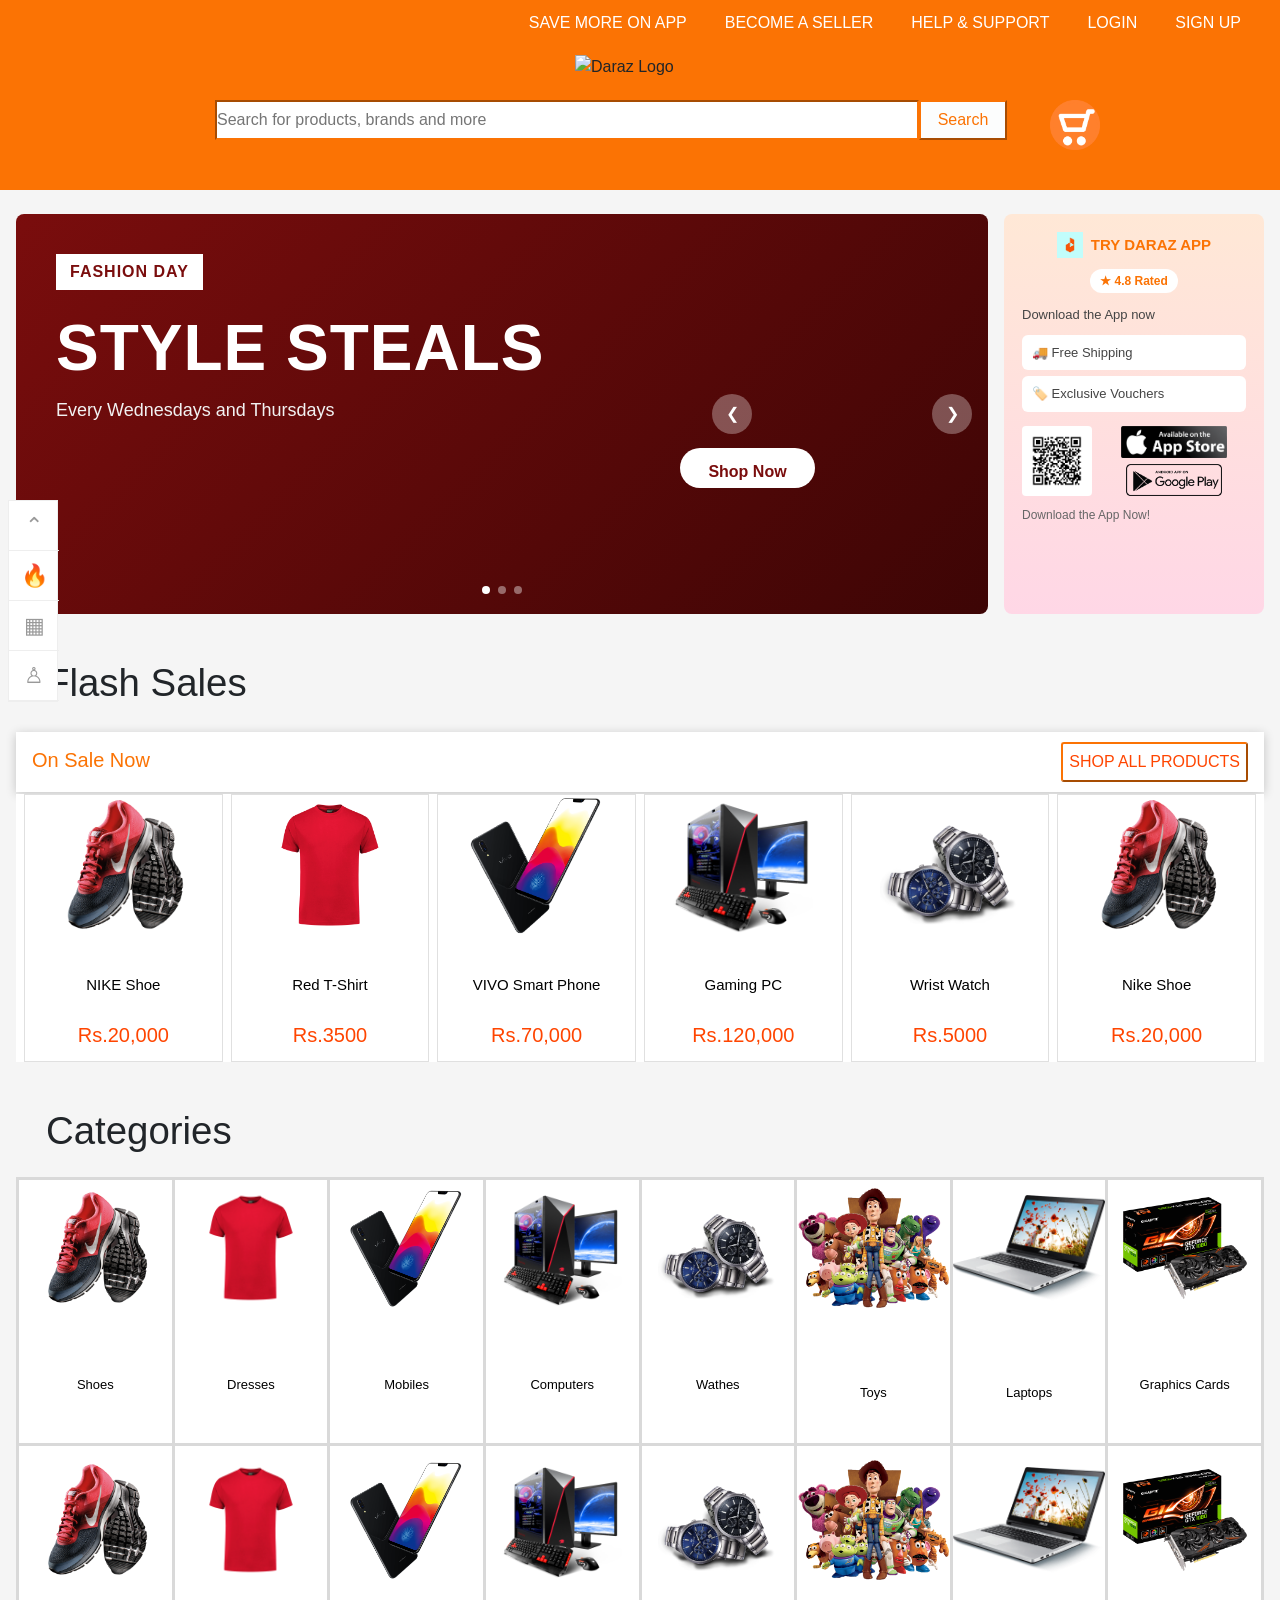
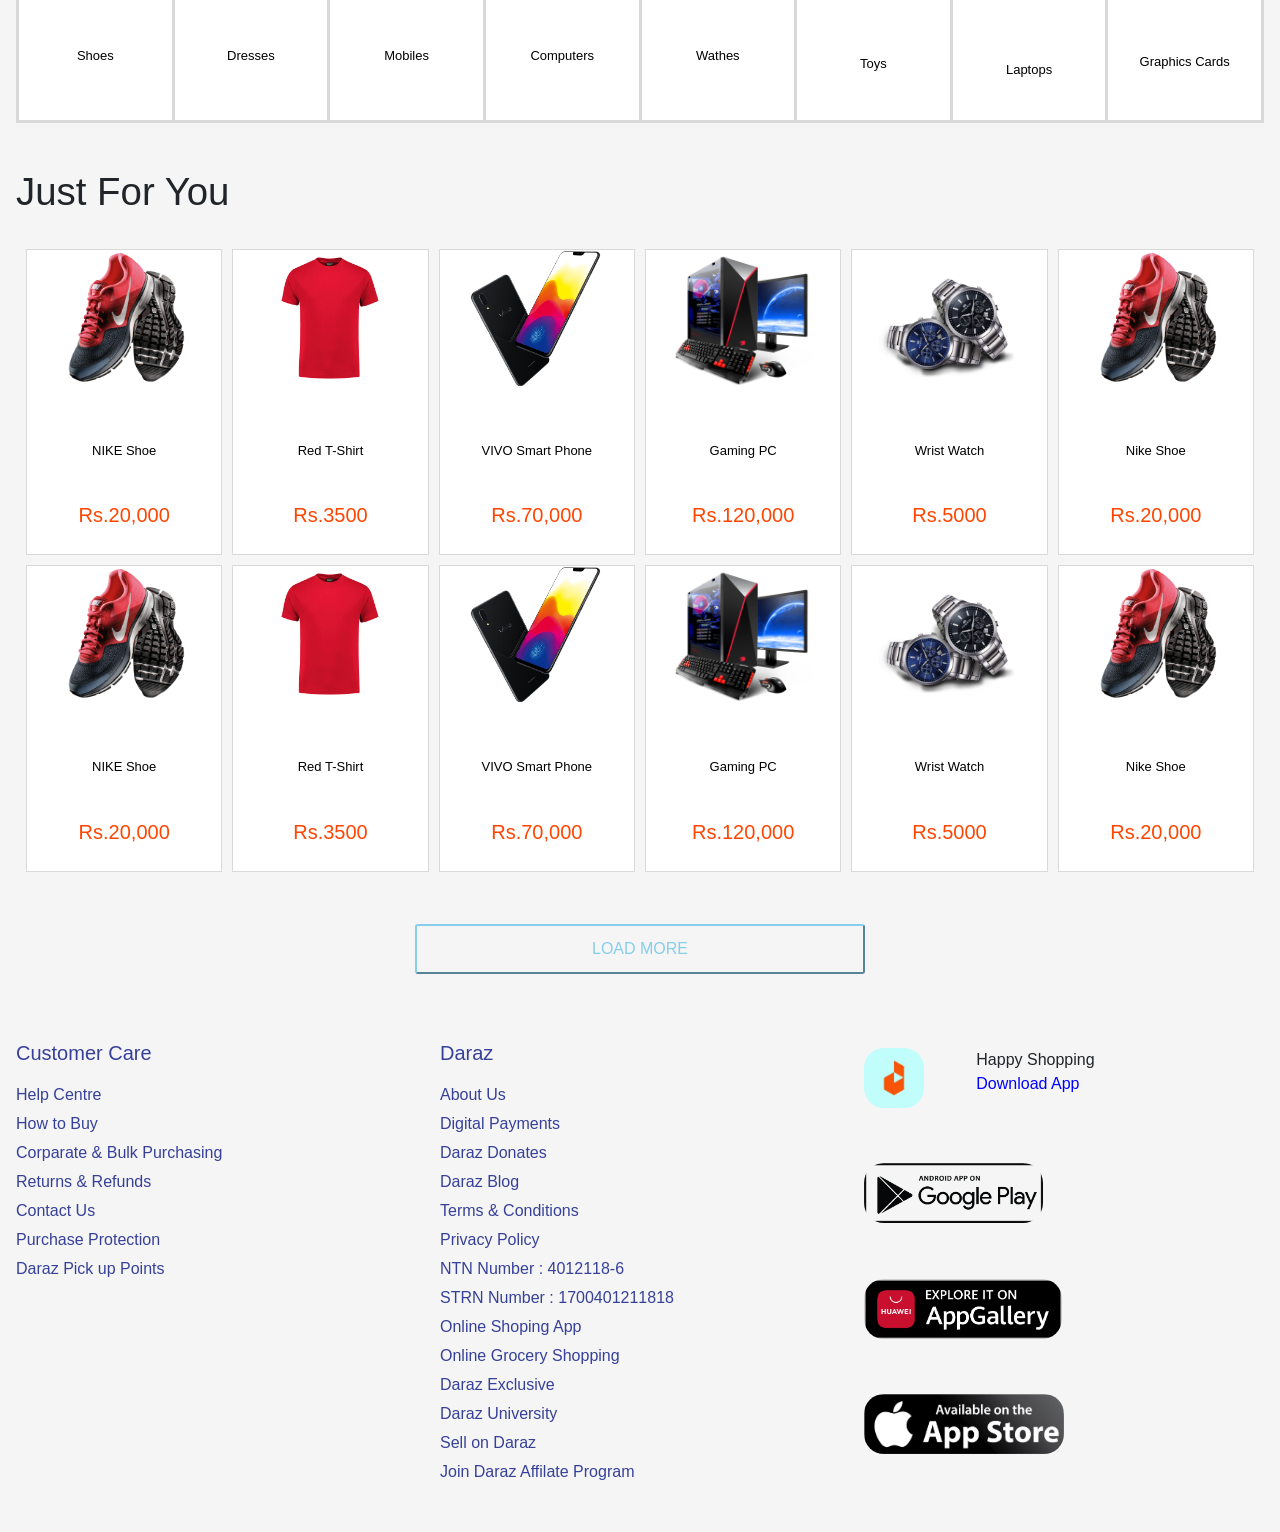
==== commit aeca3816: "items details and ads banner added" ====
--- a/index.html
+++ b/index.html
@@ -4,7 +4,14 @@
     <meta charset="UTF-8" />
     <meta name="viewport" content="width=device-width, initial-scale=1.0" />
     <link rel="stylesheet" href="reset.css" />
+    <link
+      href="https://cdn.jsdelivr.net/npm/bootstrap@5.3.8/dist/css/bootstrap.min.css"
+      rel="stylesheet"
+      integrity="sha384-sRIl4kxILFvY47J16cr9ZwB07vP4J8+LH7qKQnuqkuIAvNWLzeN8tE5YBujZqJLB"
+      crossorigin="anonymous"
+    />
     <link rel="stylesheet" href="style.css" />
+    <link rel="stylesheet" href="style.scss" />
 
     <title>Daraz</title>
   </head>
@@ -52,6 +59,85 @@
         </div>
       </div>
     </div>
+    <div id="promo">
+      <div class="promo-wrapper">
+        <div class="main-banner">
+          <div class="banner-slides">
+            <div
+              class="slide active"
+              style="background: linear-gradient(135deg, #7a0d0d, #3d0505)"
+            >
+              <div class="banner-tag">FASHION DAY</div>
+              <h2 class="banner-title">STYLE STEALS</h2>
+              <p class="banner-sub">Every Wednesdays and Thursdays</p>
+              <button class="shop-now">Shop Now</button>
+            </div>
+
+            <div
+              class="slide"
+              style="background: linear-gradient(135deg, #0d3b7a, #05203d)"
+            >
+              <div class="banner-tag">MEGA SALE</div>
+              <h2 class="banner-title">TECH DEALS</h2>
+              <p class="banner-sub">Up to 40% off electronics</p>
+              <button class="shop-now">Shop Now</button>
+            </div>
+
+            <div
+              class="slide"
+              style="background: linear-gradient(135deg, #0d7a3b, #053d20)"
+            >
+              <div class="banner-tag">NEW ARRIVALS</div>
+              <h2 class="banner-title">FRESH LOOKS</h2>
+              <p class="banner-sub">Discover the latest collection</p>
+              <button class="shop-now">Shop Now</button>
+            </div>
+          </div>
+
+          <button class="slide-arrow prev" onclick="changeSlide(-1)">
+            &#10094;
+          </button>
+          <button class="slide-arrow next" onclick="changeSlide(1)">
+            &#10095;
+          </button>
+
+          <div class="banner-dots">
+            <span class="dot active" onclick="goToSlide(0)"></span>
+            <span class="dot" onclick="goToSlide(1)"></span>
+            <span class="dot" onclick="goToSlide(2)"></span>
+          </div>
+        </div>
+
+        <div class="app-banner">
+          <div class="app-banner-head">
+            <img src="images.png" alt="" class="app-icon" />
+            <p>TRY DARAZ APP</p>
+          </div>
+          <div class="app-rating">★ 4.8 Rated</div>
+          <p class="app-lead">Download the App now</p>
+          <ul class="app-perks">
+            <li>🚚 Free Shipping</li>
+            <li>🏷️ Exclusive Vouchers</li>
+          </ul>
+          <div class="app-qr-row">
+            <img src="qr.png" alt="Scan to download app" class="qr-code" />
+            <div class="store-buttons">
+              <a href="#"
+                ><img
+                  src="pngfind.com-dictionary-png-666340.png"
+                  alt="App Store"
+              /></a>
+              <a href="#"
+                ><img
+                  src="203-2031321_app-store-icon-play-store-icon-google-logo.png"
+                  alt="Google Play"
+              /></a>
+            </div>
+          </div>
+          <p class="app-footer-text">Download the App Now!</p>
+        </div>
+      </div>
+    </div>
     <div id="f_sale">
       <div class="heading">
         <p>Flash Sales</p>
@@ -69,27 +155,33 @@
       <table class="flash-sale-table">
         <tr>
           <td>
-            <a href="#"><img src="pngwing.com (1).png" /></a>
+            <a href="shoe.html"><img src="pngwing.com (1).png" /></a>
             <p class="detail">NIKE Shoe</p>
             <p>Rs.20,000</p>
           </td>
           <td>
-            <a href="#"><img src="pngwing.com (2).png" /></a>
+            <a href="red-shirt.html"><img src="pngwing.com (2).png" /></a>
             <p class="detail">Red T-Shirt</p>
             <p>Rs.3500</p>
           </td>
           <td>
-            <a href="#"><img src="pngwing.com (3).png" alt="" /></a>
+            <a href="vivo-phone.html"
+              ><img src="pngwing.com (3).png" alt=""
+            /></a>
             <p class="detail">VIVO Smart Phone</p>
             <p>Rs.70,000</p>
           </td>
           <td>
-            <a href="#"><img src="pngwing.com (4).png" alt="" /></a>
+            <a href="gaming-pc.html"
+              ><img src="pngwing.com (4).png" alt=""
+            /></a>
             <p class="detail">Gaming PC</p>
             <p>Rs.120,000</p>
           </td>
           <td>
-            <a href="#"><img src="pngwing12.com.png" alt="" /></a>
+            <a href="wrist-watch.html"
+              ><img src="pngwing12.com.png" alt=""
+            /></a>
             <p class="detail">Wrist Watch</p>
             <p>Rs.5000</p>
           </td>
@@ -229,32 +321,35 @@
     <table class="jfy-table">
       <tr>
         <td>
-          <a href="#"><img src="pngwing.com (1).png" /></a><br />
+          <a href="shoe.html"><img src="pngwing.com (1).png" /></a><br />
           <p class="detail">NIKE Shoe</p>
           <p>Rs.20,000</p>
         </td>
         <td>
-          <a href="#"><img src="pngwing.com (2).png" /></a><br />
+          <a href="red-shirt.html"><img src="pngwing.com (2).png" /></a><br />
           <p class="detail">Red T-Shirt</p>
           <p>Rs.3500</p>
         </td>
         <td>
-          <a href="#"><img src="pngwing.com (3).png" alt="" /></a><br />
+          <a href="vivo-phone.html"><img src="pngwing.com (3).png" alt="" /></a
+          ><br />
           <p class="detail">VIVO Smart Phone</p>
           <p>Rs.70,000</p>
         </td>
         <td>
-          <a href="#"><img src="pngwing.com (4).png" alt="" /></a><br />
+          <a href="gaming-pc.html"><img src="pngwing.com (4).png" alt="" /></a
+          ><br />
           <p class="detail">Gaming PC</p>
           <p>Rs.120,000</p>
         </td>
         <td>
-          <a href="#"><img src="pngwing12.com.png" alt="" /></a><br />
+          <a href="wrist-watch.html"><img src="pngwing12.com.png" alt="" /></a
+          ><br />
           <p class="detail">Wrist Watch</p>
           <p>Rs.5000</p>
         </td>
         <td>
-          <a href="#"><img src="pngwing.com (1).png" alt="" /></a>
+          <a href="shoe.html"><img src="pngwing.com (1).png" alt="" /></a>
           <br />
           <p class="detail">Nike Shoe</p>
           <p>Rs.20,000</p>
@@ -262,32 +357,35 @@
       </tr>
       <tr>
         <td>
-          <a href="#"><img src="pngwing.com (1).png" /></a><br />
+          <a href="shoe.html"><img src="pngwing.com (1).png" /></a><br />
           <p class="detail">NIKE Shoe</p>
           <p>Rs.20,000</p>
         </td>
         <td>
-          <a href="#"><img src="pngwing.com (2).png" /></a><br />
+          <a href="red-shirt.html"><img src="pngwing.com (2).png" /></a><br />
           <p class="detail">Red T-Shirt</p>
           <p>Rs.3500</p>
         </td>
         <td>
-          <a href="#"><img src="pngwing.com (3).png" alt="" /></a><br />
+          <a href="vivo-phone.html"><img src="pngwing.com (3).png" alt="" /></a
+          ><br />
           <p class="detail">VIVO Smart Phone</p>
           <p>Rs.70,000</p>
         </td>
         <td>
-          <a href="#"><img src="pngwing.com (4).png" alt="" /></a><br />
+          <a href="gaming-pc.html"><img src="pngwing.com (4).png" alt="" /></a
+          ><br />
           <p class="detail">Gaming PC</p>
           <p>Rs.120,000</p>
         </td>
         <td>
-          <a href="#"><img src="pngwing12.com.png" alt="" /></a><br />
+          <a href="wrist-watch.html"><img src="pngwing12.com.png" alt="" /></a
+          ><br />
           <p class="detail">Wrist Watch</p>
           <p>Rs.5000</p>
         </td>
         <td>
-          <a href="#"><img src="pngwing.com (1).png" alt="" /></a>
+          <a href="shoe.html"><img src="pngwing.com (1).png" alt="" /></a>
           <br />
           <p class="detail">Nike Shoe</p>
           <p>Rs.20,000</p>
@@ -366,5 +464,38 @@
         </tr>
       </table>
     </div>
+    <script>
+      let currentSlide = 0;
+      const slides = document.querySelectorAll(".slide");
+      const dots = document.querySelectorAll(".dot");
+      let slideInterval;
+
+      function showSlide(index) {
+        slides.forEach((slide) => slide.classList.remove("active"));
+        dots.forEach((dot) => dot.classList.remove("active"));
+
+        currentSlide = (index + slides.length) % slides.length;
+
+        slides[currentSlide].classList.add("active");
+        dots[currentSlide].classList.add("active");
+      }
+
+      function changeSlide(step) {
+        showSlide(currentSlide + step);
+        resetInterval();
+      }
+
+      function goToSlide(index) {
+        showSlide(index);
+        resetInterval();
+      }
+
+      function resetInterval() {
+        clearInterval(slideInterval);
+        slideInterval = setInterval(() => changeSlide(1), 5000);
+      }
+
+      slideInterval = setInterval(() => changeSlide(1), 5000);
+    </script>
   </body>
 </html>
--- a/style.css
+++ b/style.css
@@ -1,5 +1,40 @@
+/* =========================================================
+   GLOBAL / RESET
+   ========================================================= */
+*,
+*::before,
+*::after {
+  box-sizing: border-box; }
+
+html {
+  min-width: 320px; }
+
+body {
+  margin: 0;
+  padding: 0;
+  width: 100%;
+  max-width: 100%;
+  min-width: 320px;
+  overflow-x: hidden;
+  background-color: whitesmoke;
+  font-family: "Segoe UI", Tahoma, Geneva, Verdana, sans-serif; }
+
+button,
+input {
+  font: inherit; }
+
+a,
+a:hover,
+a:focus {
+  color: inherit;
+  text-decoration: none; }
+
+/* =========================================================
+   WRAPPER / CLEAR
+   ========================================================= */
 .wrapper {
-  width: 2100px;
+  width: calc(100% - 32px);
+  max-width: 1280px;
   margin: 0 auto;
   display: block;
   position: relative; }
@@ -9,49 +44,86 @@
   display: block;
   clear: both; }
 
-body {
-  background-color: whitesmoke;
-  margin: 0;
-  padding: 0;
-  width: 100%;
-  max-width: 100%;
-  overflow-x: hidden; }
-
+/* =========================================================
+   LISTS
+   ========================================================= */
 ul {
-  padding: 0 650px; }
+  padding: 0; }
 
 li {
   float: left;
   color: #fff;
   padding: 5px 15px; }
 
+/* =========================================================
+   TOP PAGE / HEADER
+   ========================================================= */
 #top_page {
-  width: 100%;
-  background-color: #fb7304;
-  height: 150px; }
+  min-height: 190px;
+  height: auto;
+  width: 100%;
+  position: relative;
+  padding-bottom: 18px;
+  background-color: #fb7304; }
+
+#top_page > .wrapper > ul {
+  display: flex;
+  justify-content: flex-end;
+  flex-wrap: wrap;
+  gap: 4px 8px;
+  padding: 6px 0; }
+
+#top_page > .logo {
+  position: absolute;
+  top: 42px;
+  left: 50%;
+  width: 130px;
+  height: 50px;
+  display: flex;
+  align-items: center;
+  justify-content: center;
+  transform: translateX(-50%); }
 
 .logo img {
   width: 130px;
-  height: 80px;
-  margin-left: 300px;
-  margin-top: 0px; }
-
+  height: auto;
+  margin: 0; }
+
+/* =========================================================
+   SEARCH BAR
+   ========================================================= */
 .search-bar {
-  width: 100%;
-  height: 50px;
-  display: flex;
-  justify-content: flex-end;
-  position: relative;
-  right: 33%;
-  border-color: #fb7304;
-  cursor: text;
+  position: absolute;
+  top: 100px;
+  left: 50%;
+  width: calc(100% - 100px);
+  max-width: 850px;
+  height: 40px;
+  margin: 0 auto;
+  display: flex;
+  justify-content: stretch;
+  transform: translateX(-50%);
   z-index: 10;
-  bottom: 57px; }
-
+  cursor: text; }
+
+.search-bar input[type="text"] {
+  flex: 1 1 auto;
+  min-width: 0;
+  width: auto !important;
+  height: 40px !important;
+  margin-left: 0 !important; }
+
+.search-bar input[type="submit"] {
+  flex: 0 0 88px;
+  height: 40px !important; }
+
+/* =========================================================
+   CART / IMAGE BUTTON
+   ========================================================= */
 .cart {
-  position: relative;
-  bottom: 100px;
-  margin-right: 20px;
+  position: static;
+  flex: 0 0 auto;
+  margin: 0 0 0 8px;
   display: flex; }
 
 .image-button {
@@ -68,31 +140,51 @@
 .image-button:hover img {
   transform: scale(1.05); }
 
+/* =========================================================
+   HEADING
+   ========================================================= */
 .heading {
-  margin-left: 8%;
+  max-width: 1280px;
+  margin: 40px auto 18px;
+  padding: 0 16px;
   font-family: "Gill Sans", "Gill Sans MT", Calibri, "Trebuchet MS", sans-serif;
-  font-size: 40px;
-  margin-top: 40px; }
-
+  font-size: clamp(26px, 3vw, 40px); }
+
+/* =========================================================
+   GENERAL TABLE HEADER
+   ========================================================= */
 .t_head {
-  margin-left: 10%;
-  box-shadow: black;
-  width: 1250px;
+  width: calc(100% - 32px);
+  max-width: 1250px;
+  margin-left: auto;
+  margin-right: auto;
+  table-layout: fixed;
   border-collapse: separate;
-  border-spacing: 0px 2px; }
-
-tr {
-  background-color: white;
-  width: 100%;
-  border-collapse: collapse;
+  border-spacing: 0 2px; }
+
+.t_head tr {
+  background-color: #fff;
+  width: 100%;
   box-shadow: 0 2px 10px rgba(0, 0, 0, 0.2); }
 
-td {
-  padding: 10px 40px;
+.t_head td {
+  padding: 10px 16px;
   font-size: 20px;
   color: #fb7304;
   font-family: "Segoe UI", Tahoma, Geneva, Verdana, sans-serif; }
 
+.t_head td:first-child {
+  text-align: left; }
+
+.t_head td:last-child {
+  text-align: right; }
+
+.t_head button {
+  margin-left: auto; }
+
+/* =========================================================
+   GENERAL BUTTON
+   ========================================================= */
 button {
   margin-left: 70%;
   border-radius: 3px;
@@ -101,46 +193,217 @@
   background-color: #fff;
   cursor: pointer;
   font-size: 16px;
-  font-display: block;
   height: 40px;
   width: auto; }
 
+/* =========================================================
+   FLASH SALE TABLE
+   ========================================================= */
 .flash-sale-table {
-  width: 1250px;
-  border-collapse: collapse;
-  background-color: #ffffff;
-  border: 1px solid #e0e0e0;
-  margin-left: 10%;
-  box-shadow: black;
-  border-spacing: 0px 0px; }
-
-/* Ensure the header row spans full width without margin offsets */
+  width: calc(100% - 32px);
+  max-width: 1250px;
+  margin-left: auto;
+  margin-right: auto;
+  border: 0;
+  border-collapse: separate;
+  border-spacing: 8px 0;
+  background-color: #fff;
+  table-layout: fixed; }
+
 .flash-sale-table th {
   border-bottom: 1px solid #e0e0e0;
-  padding: 0px 0px;
+  padding: 0;
   font-weight: normal; }
 
-/* Align product images in table cells */
 .flash-sale-table td {
-  width: 0%;
+  width: 16.666%;
+  height: 200px;
+  min-width: 0;
+  border: 1px solid #e0e0e0;
   text-align: center;
-  vertical-align: middle;
-  padding: 15px 0px; }
+  vertical-align: top;
+  box-sizing: border-box; }
+
+.flash-sale-table td > a {
+  display: flex;
+  align-items: center;
+  justify-content: center;
+  width: 100%;
+  height: 140px; }
+
+.flash-sale-table td > a img {
+  width: 100%;
+  height: 140px;
+  object-fit: contain; }
 
 .flash-sale-table td img {
   max-width: 100%;
   max-height: 140px;
   object-fit: contain; }
 
-p {
-  text-align: left;
-  margin-left: 30px; }
-
-.detail {
+.flash-sale-table p {
+  flex: 0 0 auto;
+  width: 100%;
+  margin: 0px;
+  text-align: center;
+  line-height: 0;
+  color: orangered;
+  font-size: 20px; }
+
+.flash-sale-table .detail {
+  width: 100%;
+  min-height: 2.6em;
+  display: flex;
+  align-items: center;
+  justify-content: center;
   color: black;
-  font-family: Verdana, Geneva, Tahoma, sans-serif;
   font-size: 15px; }
 
+.flash-sale-table td > p:not(.detail) {
+  min-height: 1.3em;
+  text-align: center; }
+
+/* =========================================================
+   CATEGORY TABLE
+   ========================================================= */
+.category-table {
+  width: calc(100% - 32px);
+  max-width: 1250px;
+  margin-left: auto;
+  margin-right: auto;
+  margin-bottom: 10px;
+  border-collapse: collapse;
+  background-color: #fff;
+  border: 1px solid #e0e0e0;
+  table-layout: fixed; }
+
+.category-table th,
+.category-table td {
+  border: 3px solid #d9d9d9; }
+
+.category-table th {
+  border-bottom: 1px solid #e0e0e0;
+  padding: 0;
+  font-weight: normal; }
+
+.category-table td {
+  width: 10%;
+  height: 150px;
+  padding: 0px;
+  font-size: 15px;
+  text-align: center;
+  vertical-align: top;
+  box-sizing: border-box;
+  min-width: 0;
+  overflow: hidden; }
+
+.category-table td > a {
+  display: flex;
+  flex-direction: column;
+  align-items: center;
+  justify-content: center;
+  width: 100%;
+  height: 100%; }
+
+.category-table td > a img {
+  width: 100%;
+  height: 120px;
+  object-fit: contain; }
+
+.category-table img {
+  max-width: 100%;
+  max-height: 140px;
+  object-fit: contain; }
+
+.category-table .detail {
+  display: flex;
+  align-items: center;
+  justify-content: center;
+  height: 2.4em;
+  min-height: 2.4em;
+  margin: 4px 0 0;
+  font-size: 13px;
+  text-align: center; }
+
+.category-table p {
+  width: 100%;
+  margin-left: 0;
+  text-align: center; }
+
+/* =========================================================
+   JUST FOR YOU TABLE
+   ========================================================= */
+.jfy-table {
+  width: calc(100% - 32px);
+  max-width: 1250px;
+  margin-left: auto;
+  margin-right: auto;
+  margin-bottom: 10px;
+  border-collapse: separate;
+  border-spacing: 10px;
+  background-color: whitesmoke;
+  border: 0;
+  table-layout: fixed; }
+
+.jfy-table th,
+.jfy-table td {
+  border: 1px solid #d9d9d9;
+  background-color: #fff; }
+
+.jfy-table th {
+  border-bottom: 1px solid #e0e0e0;
+  padding: 0;
+  font-weight: normal; }
+
+.jfy-table td {
+  width: 10%;
+  height: 190px;
+  padding: 8px;
+  font-size: 15px;
+  text-align: center;
+  vertical-align: top;
+  box-sizing: border-box;
+  min-width: 0;
+  overflow: hidden; }
+
+.jfy-table td > a {
+  display: flex;
+  align-items: center;
+  justify-content: center;
+  width: 100%;
+  height: 120px; }
+
+.jfy-table td > a img {
+  width: 100%;
+  height: 150px;
+  object-fit: contain; }
+
+.jfy-table img {
+  max-width: 100%;
+  max-height: 140px;
+  object-fit: contain; }
+
+.jfy-table .detail {
+  display: flex;
+  align-items: center;
+  justify-content: center;
+  height: 1em;
+  min-height: 0em;
+  margin: 0px;
+  font-size: 13px;
+  text-align: center;
+  color: black; }
+
+.jfy-table p {
+  width: 100%;
+  margin-left: 0;
+  text-align: center;
+  color: orangered;
+  font-size: 20px; }
+
+/* =========================================================
+   SIDE BAR
+   ========================================================= */
 .side-bar {
   position: fixed;
   left: 8px;
@@ -165,480 +428,21 @@
   background-color: #f7f7f7;
   color: #ff6a00; }
 
-/* On the container or main body */
-.category-table {
-  width: 1250px;
-  border-collapse: collapse;
-  background-color: #ffffff;
-  border: 1px solid #e0e0e0;
-  margin-left: 10%;
-  margin-bottom: 10px;
-  box-shadow: black;
-  border-spacing: 0px 0px; }
-
-.category-table th,
-.category-table td {
-  border: 3px solid #d9d9d9; }
-
-/* Ensure the header row spans full width without margin offsets */
-.category-table th {
-  border-bottom: 1px solid #e0e0e0;
-  padding: 0px 0px;
-  font-weight: normal; }
-
-/* Align product images in table cells */
-.category-table td {
-  width: 10%;
-  text-align: center;
-  vertical-align: middle;
-  padding: 10px 0px; }
-
-.category-table img {
-  max-width: 100%;
-  max-height: 140px;
-  object-fit: contain; }
-
-.t_l {
-  margin-block: 8px; }
-
-.jfy-table {
-  width: 1250px;
-  border-collapse: separate;
-  background-color: whitesmoke;
-  border: 0px solid #fffbfb;
-  margin-left: 10%;
-  margin-bottom: 10px;
-  box-shadow: black;
-  border-spacing: 10px; }
-
-.jfy-table th,
-.jfy-table td {
-  border: 1px solid #d9d9d9;
-  background-color: white; }
-
-/* Ensure the header row spans full width without margin offsets */
-.jfy-table th {
-  border-bottom: 1px solid #e0e0e0;
-  padding: 0px 0px;
-  font-weight: normal; }
-
-/* Align product images in table cells */
-.jfy-table td {
-  width: 10%;
-  text-align: center;
-  vertical-align: middle;
-  padding: 15px 0px; }
-
-@media (max-width: 768px) {
-  body {
-    overflow-x: hidden; }
-
-  #top_page {
-    height: auto;
-    padding: 12px 0 18px; }
-
-  .wrapper {
-    width: 100%; }
-
-  ul {
-    padding: 0;
-    display: flex;
-    flex-wrap: wrap;
-    justify-content: center; }
-
-  li {
-    float: none;
-    padding: 4px 8px;
-    font-size: 11px; }
-
-  .logo img {
-    display: block;
-    width: 110px;
-    height: auto;
-    margin: 0 auto; }
-
-  .search-bar {
-    position: static;
-    right: auto;
-    bottom: auto;
-    width: calc(100% - 24px);
-    margin: 12px auto 0;
-    display: flex;
-    flex-direction: row;
-    gap: 8px; }
-
-  .search-bar input[type="text"] {
-    width: 100% !important;
-    margin-left: 0 !important; }
-
-  .search-bar input[type="submit"] {
-    width: 50%; }
-
-  .cart {
-    bottom: 20px;
-    justify-content: flex-end;
-    margin: 0 12px 10px; }
-
-  .side-bar {
-    display: block;
-    position: fixed; }
-
-  .side-item {
-    height: 50px;
-    width: 50px;
-    display: flex;
-    align-items: center;
-    justify-content: center;
-    border-bottom: 1px solid #eee;
-    color: #999;
-    font-size: 22px;
-    transition: 0.2s; }
-
-  .side-item:hover {
-    background-color: #f7f7f7;
-    color: #ff6a00; }
-
-  .heading {
-    margin-left: 16px;
-    font-size: 26px;
-    margin-top: 20px; }
-
-  .t_head,
-  .flash-sale-table,
-  .category-table,
-  .jfy-table {
-    width: 100%;
-    margin-left: 0;
-    overflow: visible;
-    white-space: normal;
-    border-spacing: 8px; }
-
-  .t_head tr,
-  .flash-sale-table tr,
-  .category-table tr,
-  .jfy-table tr {
-    display: grid;
-    grid-template-columns: repeat(2, minmax(0, 1fr));
-    width: 100%;
-    min-width: 0;
-    gap: 8px;
-    background: transparent;
-    box-shadow: none; }
-
-  .t_head td,
-  .flash-sale-table td,
-  .category-table td,
-  .jfy-table td {
-    display: block;
-    width: 100%;
-    padding: 12px 10px;
-    font-size: 14px;
-    box-sizing: border-box;
-    background: #fff;
-    border: 1px solid #d9d9d9; }
-
-  button {
-    margin-left: 0;
-    width: 100%;
-    font-size: 13px;
-    height: 36px; }
-
-  #more {
-    width: 100%;
-    padding: 0%; }
-
-  .load-more {
-    width: 100%;
-    max-width: 100%; }
-
-  #info {
-    width: 100%;
-    display: flex;
-    height: 100%;
-    padding: 0px 150px;
-    align-items: flex-start;
-    justify-content: center; }
-
-  .c-care {
-    font-family: Arial, Helvetica, sans-serif;
-    color: #364099; }
-
-  .top-head {
-    font-size: 20px;
-    width: 100%; }
-
-  .content {
-    padding: 0px;
-    margin-top: 15px;
-    width: 100%; }
-
-  .content li {
-    color: #364099;
-    padding: 0px 30px;
-    width: 100%;
-    margin: 0 0 5px 0;
-    list-style: none;
-    white-space: nowrap; }
-
-  .daraz {
-    padding: 0px; }
-
-  .daraz li {
-    color: #364099;
-    padding: 0px 0px;
-    width: 100%;
-    margin: 0 0 5px 0;
-    list-style: none;
-    white-space: nowrap; }
-
-  .d-head {
-    font-size: 20px;
-    margin: 0 0 15px 0; }
-
-  .apps {
-    width: 100%;
-    margin-top: 20px; }
-
-  .apps img {
-    max-width: 100%;
-    height: auto; } }
-.jfy-table img {
-  max-width: 100%;
-  max-height: 140px;
-  object-fit: contain; }
-
-#more {
-  width: 100%;
-  padding: 40px 550px; }
-
-.load-more {
-  background-color: whitesmoke;
-  color: skyblue;
-  border-color: skyblue;
-  height: 50px;
-  width: 450px;
-  display: inline-block;
-  margin-left: 0%; }
-
-#info {
-  width: 100%;
-  display: flex;
-  height: 100%;
-  padding: 0px 150px; }
-
-.c-care {
-  font-family: Arial, Helvetica, sans-serif;
-  color: #364099; }
-
-.top-head {
-  font-size: 20px;
-  width: 100%; }
-
-.content {
-  padding: 0px;
-  margin-top: 15px;
-  width: 100%; }
-
-.content li {
-  color: #364099;
-  padding: 0px 30px;
-  width: 100%;
-  margin: 0 0 5px 0;
-  list-style: none;
-  white-space: nowrap; }
-
-.daraz {
-  padding: 0px; }
-
-.daraz li {
-  color: #364099;
-  padding: 0px 0px;
-  width: 100%;
-  margin: 0 0 5px 0;
-  list-style: none;
-  white-space: nowrap; }
-
-.d-head {
-  font-size: 20px;
-  margin: 0 0 15px 0; }
-
-.apps {
-  background-color: whitesmoke;
-  border-collapse: collapse;
-  box-shadow: none;
-  width: 100%;
-  display: flex; }
-
-.apps tr {
-  background-color: whitesmoke;
-  box-shadow: none; }
-
-.apps td {
-  padding: 10px 0px;
-  vertical-align: top; }
-
-.apps img {
-  border-radius: 20px;
-  height: 60px;
-  width: auto;
-  margin: 0%;
-  padding: 0%; }
-
-.apps p {
-  margin: 0%;
-  padding: 0% 20px;
-  width: 200px; }
-
-/* Responsive layout overrides */
-*,
-*::before,
-*::after {
-  box-sizing: border-box; }
-
-html {
-  min-width: 320px; }
-
-body {
-  overflow-x: hidden; }
-
-.wrapper {
-  width: calc(100% - 32px);
-  max-width: 1280px; }
-
-#top_page {
-  min-height: 160px;
-  height: auto;
-  position: relative;
-  padding-bottom: 18px; }
-
-#top_page > .wrapper > ul {
-  display: flex;
-  justify-content: flex-end;
-  flex-wrap: wrap;
-  gap: 4px 8px;
-  padding: 6px 0; }
-
-#top_page > .logo {
-  position: absolute;
-  top: 42px;
-  left: 50%;
-  width: 130px;
-  height: 50px;
-  display: flex;
-  align-items: center;
-  justify-content: center;
-  transform: translateX(-50%); }
-
-.logo img {
-  width: 130px;
-  height: auto;
-  margin: 0; }
-
-.search-bar {
-  position: absolute;
-  top: 100px;
-  left: 50%;
-  right: auto;
-  width: calc(100% - 100px);
-  max-width: 850px;
-  height: 40px;
-  margin: 0 auto;
-  justify-content: stretch;
-  transform: translateX(-50%); }
-
-.search-bar input[type="text"] {
-  flex: 1 1 auto;
-  min-width: 0;
-  width: auto !important;
-  height: 40px !important;
-  margin-left: 0 !important; }
-
-.search-bar input[type="submit"] {
-  flex: 0 0 88px;
-  height: 40px !important; }
-
-.cart {
-  position: static;
-  flex: 0 0 auto;
-  margin: 0 0 0 8px; }
-
-.heading {
-  max-width: 1280px;
-  margin: 40px auto 18px;
-  padding: 0 16px;
-  font-size: clamp(26px, 3vw, 40px); }
-
-.t_head,
-.flash-sale-table,
-.category-table,
-.jfy-table {
-  width: calc(100% - 32px);
-  max-width: 1250px;
-  margin-left: auto;
-  margin-right: auto; }
-
-.flash-sale-table,
-.category-table,
-.jfy-table {
-  table-layout: fixed; }
-
-.flash-sale-table img,
-.category-table img,
-.jfy-table img {
-  width: 100%;
-  height: 140px; }
-
-.flash-sale-table td {
-  vertical-align: top;
-  padding: 15px 8px;
-  display: flex;
-  flex-direction: column;
-  align-items: center; }
-
-.flash-sale-table td > a {
-  display: flex;
-  align-items: center;
-  justify-content: center;
-  width: 100%;
-  height: 140px; }
-
-.flash-sale-table td > a img {
-  width: 100%;
-  height: 140px;
-  object-fit: contain; }
-
-.flash-sale-table p {
-  flex: 0 0 auto;
-  width: 100%;
-  margin: 8px 0 0;
-  text-align: center;
-  line-height: 1.3; }
-
-.flash-sale-table .detail {
-  min-height: 2.6em;
-  display: flex;
-  align-items: center;
-  justify-content: center; }
-
-.t_head td {
-  padding: 10px 16px; }
-
-.t_head {
-  table-layout: fixed; }
-
-.t_head td:first-child {
-  text-align: left; }
-
-.t_head td:last-child {
-  text-align: right; }
-
-.left_side {
-  display: flex;
-  justify-content: flex-end; }
-
-.t_head button {
-  margin-left: auto; }
-
+/* =========================================================
+   GENERAL TEXT
+   ========================================================= */
+p {
+  text-align: left;
+  margin-left: 30px; }
+
+.detail {
+  color: black;
+  font-family: Verdana, Geneva, Tahoma, sans-serif;
+  font-size: 15px; }
+
+/* =========================================================
+   LOAD MORE
+   ========================================================= */
 #more {
   width: calc(100% - 32px);
   max-width: 1250px;
@@ -647,9 +451,18 @@
   text-align: center; }
 
 .load-more {
-  width: 100%;
-  max-width: 450px; }
-
+  background-color: whitesmoke;
+  color: skyblue;
+  border-color: skyblue;
+  height: 50px;
+  width: 100%;
+  max-width: 450px;
+  display: inline-block;
+  margin-left: 0; }
+
+/* =========================================================
+   FOOTER / INFORMATION
+   ========================================================= */
 #info {
   display: grid;
   grid-template-columns: repeat(2, minmax(0, 1fr)) minmax(220px, 1fr);
@@ -660,17 +473,589 @@
   margin: 0 auto;
   padding: 32px 0; }
 
-#info .content li,
-#info .daraz li {
+.c-care {
+  font-family: Arial, Helvetica, sans-serif;
+  color: #364099; }
+
+.top-head {
+  font-size: 20px;
+  width: 100%;
+  margin: 0 0 15px;
+  text-align: left; }
+
+.content {
+  padding: 0;
+  margin: 0;
+  width: 100%; }
+
+.content li,
+.daraz li {
   float: none;
   width: auto;
+  margin: 0 0 5px;
   padding: 0;
+  color: #364099;
+  list-style: none;
+  text-align: left;
   white-space: normal; }
 
+.daraz {
+  padding: 0; }
+
+.d-head {
+  font-size: 20px;
+  margin: 0 0 15px; }
+
+/* =========================================================
+   APP SECTION
+   ========================================================= */
 .apps {
+  background-color: whitesmoke;
+  border-collapse: collapse;
+  box-shadow: none;
+  width: 100%;
+  display: table; }
+
+.apps tr {
+  background-color: whitesmoke;
+  box-shadow: none; }
+
+.apps td {
+  padding: 10px 0;
+  vertical-align: top; }
+
+.apps img {
+  border-radius: 20px;
+  height: 60px;
+  width: auto;
+  margin: 0;
+  padding: 0; }
+
+.apps p {
+  margin: 0;
+  padding: 0 20px;
+  width: 200px; }
+
+/* =========================================================
+   SMALL HELPER
+   ========================================================= */
+.t_l {
+  margin-block: 8px; }
+
+/* =========================================================
+   PRODUCT DETAIL
+   ========================================================= */
+.detail {
+  background-color: #fff;
+  margin: 60px auto;
+  width: calc(100% - 64px);
+  max-width: 1400px;
   display: table;
-  width: 100%; }
-
+  table-layout: fixed;
+  border-collapse: collapse;
+  padding: 50px 0; }
+
+.detail tr {
+  box-shadow: none; }
+
+.detail img {
+  height: 400px; }
+
+.detail td {
+  vertical-align: top; }
+
+.detail li {
+  text-align: left;
+  color: #222; }
+
+.detail > tbody > tr > td:first-child {
+  width: 38%;
+  text-align: center; }
+
+.detail > tbody > tr > td:nth-child(2) {
+  width: 62%;
+  padding: 16px 24px; }
+
+.detail > tbody > tr:first-child > td:nth-child(2) {
+  padding-top: 0; }
+
+.detail p {
+  color: black;
+  margin: 0; }
+
+/* =========================================================
+   PRODUCT PAGE MAIN LAYOUT
+   ========================================================= */
+.product-detail-layout {
+  display: grid;
+  grid-template-columns: minmax(260px, 34%) minmax(0, 1fr) minmax(280px, 30%);
+  width: 100%;
+  max-width: none;
+  margin: 40px 0 0;
+  background: #fff;
+  box-sizing: border-box; }
+
+/* =========================================================
+   PRODUCT GALLERY
+   ========================================================= */
+.product-gallery {
+  display: flex;
+  align-items: flex-start;
+  justify-content: center;
+  min-height: 520px;
+  padding: 28px 18px;
+  border-right: 1px solid #eee; }
+
+.product-gallery img {
+  width: 100%;
+  max-width: 480px;
+  height: 470px;
+  object-fit: contain; }
+
+/* =========================================================
+   PRODUCT SUMMARY
+   ========================================================= */
+.product-summary {
+  min-width: 0;
+  padding: 28px 28px 32px; }
+
+.product-summary h1 {
+  margin: 0 0 26px;
+  color: #222;
+  font-size: clamp(24px, 2.2vw, 34px);
+  font-weight: 500;
+  line-height: 1.2; }
+
+.product-summary hr {
+  margin: 20px 0;
+  border: 0;
+  border-top: 1px solid #eee; }
+
+.product-summary .price {
+  margin: 0;
+  color: #f57224;
+  font-size: clamp(30px, 3vw, 40px); }
+
+/* =========================================================
+   PRODUCT META
+   ========================================================= */
+.product-meta {
+  display: flex;
+  align-items: center;
+  flex-wrap: wrap;
+  gap: 0 8px;
+  color: #0d6efd;
+  font-size: 16px;
+  line-height: 1.5; }
+
+.product-meta .meta-label,
+.product-meta .meta-divider {
+  color: #888; }
+
+.product-meta a {
+  color: #0d6efd;
+  text-decoration: none; }
+
+.product-meta a:hover,
+.product-meta a:focus {
+  color: #084298;
+  text-decoration: underline; }
+
+/* =========================================================
+   QUANTITY
+   ========================================================= */
+.quantity-control {
+  display: flex;
+  align-items: center;
+  flex-wrap: wrap;
+  gap: 0 16px;
+  color: #555;
+  font-size: 14px; }
+
+.quantity-label {
+  margin-right: 18px; }
+
+.quantity-button {
+  display: inline-flex;
+  align-items: center;
+  justify-content: center;
+  width: 30px;
+  height: 30px;
+  margin: 0;
+  padding: 0;
+  border: 0;
+  border-radius: 0;
+  color: #cfcfcf;
+  background-color: #f7f7f7;
+  font-size: 22px;
+  line-height: 1; }
+
+.quantity-value {
+  min-width: 18px;
+  text-align: center;
+  color: #333; }
+
+.availability {
+  color: #999; }
+
+/* =========================================================
+   PRODUCT ACTION BUTTONS
+   ========================================================= */
+.price {
+  font-size: 40px; }
+
+.buy {
+  width: 200px;
+  height: 50px;
+  color: white;
+  background-color: #528dd5;
+  border-color: white; }
+
+.add {
+  width: 200px;
+  height: 50px;
+  color: white;
+  background-color: #f5a623;
+  border-color: white; }
+
+.product-actions {
+  display: flex;
+  align-items: center;
+  gap: 12px; }
+
+.product-actions .buy,
+.product-actions .add {
+  margin: 0;
+  border: 1px solid transparent;
+  cursor: pointer; }
+
+/* =========================================================
+   DELIVERY COLUMN
+   ========================================================= */
+.delivery-column {
+  min-width: 0;
+  padding: 0 20px 24px;
+  border-left: 1px solid #eee; }
+
+.delivery-column .delivery-panel {
+  border-top: 0;
+  border-bottom: 1px solid #eee; }
+
+.delivery-column .warranty-panel {
+  border-bottom: 0; }
+
+.delivery-panel {
+  width: 100%;
+  padding: 18px 0 4px;
+  border-top: 1px solid #eee;
+  color: #222;
+  font-size: 14px; }
+
+.panel-heading,
+.delivery-location,
+.delivery-item {
+  display: flex;
+  align-items: center; }
+
+.panel-heading {
+  justify-content: space-between;
+  margin-bottom: 14px;
+  color: #666;
+  font-size: 12px;
+  text-transform: none; }
+
+.delivery-location {
+  gap: 12px;
+  padding-bottom: 12px;
+  line-height: 1.3; }
+
+.delivery-location a {
+  margin-left: auto;
+  color: #1677ff;
+  font-size: 12px; }
+
+.delivery-item {
+  gap: 12px;
+  min-height: 46px; }
+
+.delivery-item > span:nth-child(2) {
+  flex: 1; }
+
+.delivery-item small {
+  display: block;
+  margin-top: 3px;
+  color: #999;
+  font-size: 12px;
+  font-weight: 400; }
+
+.panel-icon {
+  width: 22px;
+  color: #888;
+  font-size: 20px;
+  text-align: center; }
+
+.delivery-cod {
+  padding-top: 5px; }
+
+.warranty-panel {
+  padding-top: 18px; }
+
+/* =========================================================
+   SELLER CARD
+   ========================================================= */
+.seller-card {
+  margin-top: 12px;
+  border-top: 1px solid #eee;
+  background: #fff;
+  color: #222; }
+
+.seller-header {
+  display: flex;
+  align-items: center;
+  justify-content: space-between;
+  padding: 16px 0 12px; }
+
+.seller-header > div {
+  display: flex;
+  flex-direction: column;
+  gap: 3px; }
+
+.seller-label,
+.seller-metrics span,
+.seller-metrics small {
+  color: #888;
+  font-size: 12px; }
+
+.seller-header strong {
+  font-size: 16px;
+  font-weight: 500; }
+
+.chat-link,
+.store-link {
+  color: #1677ff;
+  font-size: 13px;
+  font-weight: 600; }
+
+.seller-metrics {
+  display: grid;
+  grid-template-columns: repeat(3, minmax(0, 1fr));
+  border-top: 1px solid #eee;
+  border-bottom: 1px solid #eee; }
+
+.seller-metrics > div {
+  display: flex;
+  flex-direction: column;
+  gap: 14px;
+  min-height: 98px;
+  padding: 10px 12px;
+  border-right: 1px solid #eee; }
+
+.seller-metrics > div:last-child {
+  border-right: 0; }
+
+.seller-metrics strong {
+  color: #222;
+  font-size: 26px;
+  font-weight: 400; }
+
+.seller-metrics small {
+  margin-top: auto; }
+
+.store-link {
+  display: block;
+  padding: 14px 0;
+  text-align: center; }
+
+/* =========================================================
+   PRODUCT DETAILS
+   ========================================================= */
+.product-details {
+  display: block;
+  width: 100%;
+  max-width: none;
+  margin: 0 0 40px;
+  padding: 0;
+  background: #fff;
+  color: #222;
+  overflow: visible; }
+
+.product-details h2 {
+  display: block;
+  margin: 0;
+  padding: 18px 30px;
+  color: #222;
+  background: #fafafa;
+  font-size: 18px;
+  font-weight: 600; }
+
+.product-details ul {
+  display: block;
+  width: auto;
+  margin: 0;
+  padding: 16px 30px 20px 48px;
+  color: #222;
+  list-style: disc; }
+
+.product-details li {
+  display: list-item;
+  float: none;
+  width: auto;
+  margin: 4px 0;
+  padding: 0;
+  color: #222;
+  font-size: 14px;
+  line-height: 1.45;
+  text-align: left;
+  white-space: normal; }
+
+/* =========================================================
+   RATINGS / REVIEWS
+   ========================================================= */
+.reviews-section {
+  width: 100%;
+  max-width: none;
+  margin: 0 0 40px;
+  overflow: hidden;
+  background: #fff;
+  color: #222; }
+
+.reviews-section h2 {
+  margin: 0;
+  padding: 18px 30px;
+  background: #fafafa;
+  font-size: 20px;
+  font-weight: 500; }
+
+.reviews-summary {
+  display: grid;
+  grid-template-columns: minmax(180px, 260px) minmax(280px, 520px);
+  align-items: center;
+  gap: clamp(28px, 8vw, 110px);
+  min-height: 220px;
+  padding: 28px 30px; }
+
+.overall-rating {
+  min-width: 0; }
+
+.overall-rating > strong {
+  display: block;
+  font-size: 58px;
+  font-weight: 400;
+  line-height: 1; }
+
+.overall-rating > strong span {
+  color: #999;
+  font-size: 30px; }
+
+.large-stars {
+  margin: 16px 0 10px;
+  color: #ffc33d;
+  font-size: 38px;
+  white-space: nowrap; }
+
+.large-stars span,
+.empty-star {
+  color: #dfe2e6; }
+
+.overall-rating small,
+.rating-breakdown em {
+  color: #777;
+  font-size: 14px; }
+
+.rating-breakdown {
+  display: grid;
+  gap: 10px;
+  width: 100%;
+  max-width: 520px; }
+
+.rating-breakdown > div {
+  display: grid;
+  grid-template-columns: 110px minmax(100px, 1fr) 28px;
+  align-items: center;
+  gap: 10px; }
+
+.rating-breakdown span {
+  color: #ffc33d;
+  font-size: 20px;
+  white-space: nowrap; }
+
+.rating-breakdown i {
+  display: block;
+  height: 15px;
+  background: #edf0f4; }
+
+.rating-breakdown i b {
+  display: block;
+  height: 100%;
+  background: #ffc33d; }
+
+.rating-breakdown em {
+  color: #222;
+  font-size: 13px;
+  font-style: normal; }
+
+.reviews-toolbar {
+  display: flex;
+  align-items: center;
+  min-height: 58px;
+  border-top: 1px solid #eee; }
+
+.reviews-toolbar > span {
+  flex: 1;
+  padding: 0 30px; }
+
+.reviews-toolbar button {
+  height: 58px;
+  margin: 0;
+  padding: 0 18px;
+  border: 0;
+  border-left: 1px solid #eee;
+  border-radius: 0;
+  color: #777;
+  background: #fff;
+  font-size: 14px; }
+
+/* =========================================================
+   RATING
+   ========================================================= */
+.shoe-rating {
+  display: flex;
+  align-items: center;
+  gap: 8px;
+  color: #f5a623;
+  font-size: 20px;
+  line-height: 1; }
+
+.shoe-rating .star-half {
+  color: #d9d9d9; }
+
+.shoe-rating .rating-value {
+  color: #666;
+  font-size: 14px; }
+
+hr {
+  color: #666; }
+
+/* =========================================================
+   TABLET
+   ========================================================= */
+@media (max-width: 1100px) {
+  .product-detail-layout {
+    grid-template-columns: minmax(240px, 34%) minmax(320px, 1fr) minmax(260px, 32%);
+    width: calc(100% - 32px); }
+
+  .product-summary {
+    padding: 24px 18px; }
+
+  .delivery-column {
+    padding: 0 14px 18px; }
+
+  .product-details,
+  .reviews-section {
+    width: calc(100% - 32px); } }
+/* =========================================================
+   TABLET / SMALL DESKTOP
+   ========================================================= */
 @media (max-width: 900px) {
   #top_page .logo {
     align-items: center; }
@@ -694,6 +1079,9 @@
     width: auto;
     padding: 12px 8px; }
 
+  .flash-sale-table {
+    border-spacing: 6px 0; }
+
   .flash-sale-table tr,
   .jfy-table tr {
     display: grid;
@@ -709,15 +1097,54 @@
     width: auto;
     padding: 12px 8px; }
 
+  .flash-sale-table td {
+    height: 235px;
+    display: flex;
+    flex-direction: column;
+    align-items: center;
+    box-sizing: border-box;
+    overflow: visible;
+    text-align: center; }
+
   .flash-sale-table td > a,
   .flash-sale-table td > a img {
     height: 125px; }
 
+  .flash-sale-table td p {
+    display: flex;
+    align-items: center;
+    justify-content: center;
+    margin-right: 0;
+    margin-left: 0; }
+
+  .category-table td,
+  .jfy-table td {
+    height: 165px;
+    padding: 6px;
+    font-size: 14px; }
+
+  .category-table td > a img,
+  .jfy-table td > a,
+  .jfy-table td > a img {
+    height: 100px; }
+
   #info {
     grid-template-columns: repeat(2, minmax(0, 1fr)); }
 
   #info .apps {
-    grid-column: 1 / -1; } }
+    grid-column: 1 / -1; }
+
+  .reviews-summary {
+    grid-template-columns: minmax(160px, 220px) minmax(240px, 1fr);
+    gap: 28px;
+    padding: 24px; }
+
+  .detail {
+    width: calc(100% - 32px);
+    margin: 32px auto; } }
+/* =========================================================
+   MOBILE
+   ========================================================= */
 @media (max-width: 600px) {
   #top_page {
     min-height: 190px;
@@ -754,6 +1181,7 @@
     flex-basis: 72px; }
 
   .cart {
+    position: absolute;
     top: 132px;
     right: 18px; }
 
@@ -788,6 +1216,18 @@
     padding: 8px 6px;
     font-size: 14px; }
 
+  .flash-sale-table {
+    border-spacing: 4px 0; }
+
+  .flash-sale-table td {
+    height: 210px;
+    display: flex;
+    flex-direction: column;
+    align-items: center;
+    box-sizing: border-box;
+    overflow: visible;
+    text-align: center; }
+
   .flash-sale-table img,
   .category-table img,
   .jfy-table img {
@@ -798,16 +1238,32 @@
     height: 105px; }
 
   .detail {
-    font-size: 12px; }
-
-  p {
+    width: calc(100% - 20px);
+    max-width: none;
+    margin: 24px auto;
+    padding: 20px 0; }
+
+  .detail > tbody > tr > td:first-child,
+  .detail > tbody > tr > td:nth-child(2) {
+    width: 100%;
+    padding: 12px; }
+
+  .detail > tbody > tr:first-child > td:first-child {
+    display: block; }
+
+  .detail img {
+    height: 260px; }
+
+  .detail p {
     margin-left: 8px; }
 
   .side-bar {
     left: 4px;
     top: auto;
     bottom: 12px;
-    display: flex; }
+    display: flex;
+    flex-direction: column;
+    align-items: center; }
 
   .side-item {
     width: 38px;
@@ -825,34 +1281,454 @@
     padding: 24px 0; }
 
   .apps {
+    width: 100%; }
+
+  .content li,
+  .daraz li {
+    width: 100%;
+    margin: 0 0 5px;
+    padding: 0;
+    white-space: nowrap; }
+
+  .d-head {
+    font-size: 20px;
+    margin: 0 0 15px; }
+
+  .product-meta {
+    font-size: 14px; }
+
+  .quantity-control {
+    gap: 8px; }
+
+  .quantity-label {
+    width: 100%;
+    margin: 0 0 8px; }
+
+  .availability {
+    width: 100%;
+    margin-top: 8px; }
+
+  .product-actions {
+    flex-direction: column;
+    align-items: stretch;
+    gap: 8px; }
+
+  .product-actions .buy,
+  .product-actions .add {
+    width: 100%;
+    max-width: 260px; }
+
+  .seller-metrics strong {
+    font-size: 21px; }
+
+  .seller-metrics > div {
+    padding: 10px 6px; }
+
+  .delivery-panel {
+    font-size: 13px; }
+
+  .delivery-location,
+  .delivery-item {
+    gap: 8px; }
+
+  .product-details {
+    margin-bottom: 24px; }
+
+  .product-details h2 {
+    padding: 14px 16px;
+    font-size: 16px; }
+
+  .product-details ul {
+    padding: 14px 16px 18px 34px; }
+
+  .category-table td,
+  .jfy-table td {
+    height: 145px;
+    padding: 5px;
+    font-size: 13px; }
+
+  .category-table td > a img,
+  .jfy-table td > a,
+  .jfy-table td > a img {
+    height: 82px; }
+
+  .category-table .detail,
+  .jfy-table .detail {
+    font-size: 12px; }
+
+  .reviews-section h2 {
+    padding: 16px;
+    font-size: 17px; }
+
+  .reviews-summary {
+    display: block;
+    min-height: 0;
+    padding: 22px 16px; }
+
+  .overall-rating {
+    margin-bottom: 24px; }
+
+  .large-stars {
+    font-size: 32px; }
+
+  .rating-breakdown > div {
+    grid-template-columns: 94px minmax(80px, 1fr) 24px;
+    gap: 6px; }
+
+  .reviews-toolbar {
+    flex-wrap: wrap; }
+
+  .reviews-toolbar > span {
+    flex-basis: 100%;
+    padding: 14px 16px; }
+
+  .reviews-toolbar button {
+    flex: 1;
+    height: 48px;
+    padding: 0 8px; }
+
+  .product-detail-layout {
+    display: block;
+    width: 100%;
+    margin-top: 16px; }
+
+  .product-gallery {
+    width: 100%;
+    min-height: 260px;
+    padding: 16px;
+    border-right: 0;
+    border-bottom: 1px solid #eee; }
+
+  .product-gallery img {
+    height: 240px; }
+
+  .product-summary {
+    width: 100%;
+    padding: 20px 14px 24px; }
+
+  .product-summary h1 {
+    font-size: 24px; }
+
+  .delivery-column {
+    width: 100%;
+    display: block;
+    padding: 0 14px 16px;
+    border-top: 1px solid #eee;
+    border-left: 0; }
+
+  .product-details,
+  .reviews-section {
+    width: 100%;
+    margin-bottom: 24px; } }
+/* =========================================================
+   VERY SMALL MOBILE
+   ========================================================= */
+@media (max-width: 480px) {
+  .product-detail-layout {
+    width: calc(100% - 20px);
+    margin: 16px auto 0; }
+
+  .product-details,
+  .reviews-section {
+    width: calc(100% - 20px); }
+
+  .product-gallery {
+    min-height: 260px;
+    padding: 16px; }
+
+  .product-gallery img {
+    height: 240px; }
+
+  .product-summary {
+    padding: 20px 14px 24px; }
+
+  .product-summary h1 {
+    font-size: 24px; }
+
+  .delivery-column {
+    padding: 0 14px 16px; } }
+/* =========================================================
+   ADDITIONAL RESPONSIVE PRODUCT SAFETY
+   ========================================================= */
+@media (max-width: 1000px) {
+  .product-detail-layout {
+    display: block;
+    width: 100%;
+    margin-top: 24px; }
+
+  .product-gallery,
+  .product-summary,
+  .delivery-column {
+    width: 100%;
+    box-sizing: border-box; }
+
+  .product-gallery {
+    min-height: 360px;
+    padding: 24px;
+    border-right: 0;
+    border-bottom: 1px solid #eee; }
+
+  .product-gallery img {
+    height: 370px; }
+
+  .product-summary {
+    padding: 26px 24px 30px; }
+
+  .delivery-column {
+    display: block;
+    padding: 0 24px 24px;
+    border-top: 1px solid #eee;
+    border-left: 0; }
+
+  .product-details,
+  .reviews-section {
     width: 100%; } }
-.flash-sale-table {
+/* =========================================================
+   800px PRODUCT LAYOUT
+   ========================================================= */
+@media (max-width: 800px) {
+  .product-detail-layout {
+    grid-template-columns: 1fr 1fr; }
+
+  .product-gallery {
+    min-height: 420px;
+    grid-row: span 2; }
+
+  .delivery-column {
+    grid-column: 1 / -1;
+    display: grid;
+    grid-template-columns: 1fr 1fr;
+    gap: 16px;
+    border-top: 1px solid #eee;
+    border-left: 0; } }
+/* =========================================================
+   PROMO BANNERS (hero + app QR + secondary banner)
+   ========================================================= */
+#promo {
+  width: calc(100% - 32px);
+  max-width: 1280px;
+  margin: 24px auto 0; }
+
+.promo-wrapper {
+  display: grid;
+  grid-template-columns: minmax(0, 1fr) 260px;
+  gap: 16px; }
+
+/* Main hero banner */
+.main-banner {
+  position: relative;
+  min-height: 400px;
+  border-radius: 8px;
+  overflow: hidden; }
+
+.banner-slides {
+  position: relative;
+  width: 100%;
+  height: 400px; }
+
+.slide {
+  position: absolute;
+  top: 0;
+  left: 0;
+  width: 100%;
+  height: 100%;
+  padding: 40px;
+  box-sizing: border-box;
+  color: #fff;
+  opacity: 0;
+  visibility: hidden;
+  transition: opacity 0.6s ease; }
+
+.slide.active {
+  opacity: 1;
+  visibility: visible; }
+
+.banner-tag {
+  display: inline-block;
+  padding: 6px 14px;
+  margin-bottom: 20px;
+  background: #fff;
+  color: #7a0d0d;
+  font-weight: bold;
+  letter-spacing: 1px; }
+
+.banner-title {
+  margin: 0 0 10px;
+  font-size: clamp(36px, 5vw, 64px);
+  font-weight: 800;
+  letter-spacing: 1px; }
+
+.banner-sub {
+  margin: 0 0 24px 0;
+  font-size: 18px;
+  color: #f2f2f2; }
+
+.shop-now {
+  padding: 12px 28px;
   border: 0;
-  border-collapse: separate;
-  border-spacing: 8px 0; }
-
-.flash-sale-table td {
-  border: 1px solid #e0e0e0;
-  width: 16.666%;
-  height: 270px;
-  min-width: 0;
-  display: table-cell;
-  vertical-align: top; }
-
+  border-radius: 24px;
+  background: #fff;
+  color: #7a0d0d;
+  font-weight: bold;
+  cursor: pointer; }
+
+.slide-arrow {
+  position: absolute;
+  top: 50%;
+  transform: translateY(-50%);
+  z-index: 5;
+  width: 40px;
+  height: 40px;
+  border: 0;
+  border-radius: 50%;
+  background: rgba(255, 255, 255, 0.3);
+  color: #fff;
+  font-size: 16px;
+  cursor: pointer; }
+
+.slide-arrow:hover {
+  background: rgba(255, 255, 255, 0.6); }
+
+.slide-arrow.prev {
+  left: 16px; }
+
+.slide-arrow.next {
+  right: 16px; }
+
+.banner-dots {
+  position: absolute;
+  bottom: 20px;
+  left: 50%;
+  transform: translateX(-50%);
+  z-index: 5;
+  display: flex;
+  gap: 8px; }
+
+.dot {
+  width: 8px;
+  height: 8px;
+  border-radius: 50%;
+  background: rgba(255, 255, 255, 0.4);
+  cursor: pointer; }
+
+.dot.active {
+  background: #fff; }
+
+/* App download / QR sidebar */
+.app-banner {
+  padding: 18px;
+  border-radius: 8px;
+  background: linear-gradient(180deg, #ffe8d6, #ffd7e6);
+  text-align: center; }
+
+.app-banner-head {
+  display: flex;
+  align-items: center;
+  justify-content: center;
+  gap: 8px;
+  margin-bottom: 10px; }
+
+.app-icon {
+  width: 26px;
+  height: 26px; }
+
+.app-banner-head p {
+  margin: 0;
+  color: #fb7304;
+  font-weight: bold;
+  font-size: 15px; }
+
+.app-rating {
+  display: inline-block;
+  margin-bottom: 12px;
+  padding: 3px 10px;
+  border-radius: 12px;
+  background: #fff;
+  color: #fb7304;
+  font-size: 12px;
+  font-weight: bold; }
+
+.app-lead {
+  margin: 0 0 10px;
+  font-size: 13px;
+  color: #444; }
+
+.app-perks {
+  list-style: none;
+  padding: 0;
+  margin: 0 0 14px;
+  text-align: left; }
+
+.app-perks li {
+  float: none;
+  margin: 6px 0;
+  padding: 8px 10px;
+  background: #fff;
+  border-radius: 6px;
+  color: #444;
+  font-size: 13px; }
+
+.app-qr-row {
+  display: flex;
+  align-items: center;
+  gap: 10px;
+  margin-bottom: 10px; }
+
+.qr-code {
+  width: 70px;
+  height: 70px;
+  border-radius: 4px;
+  background: #fff;
+  padding: 4px; }
+
+.store-buttons {
+  display: flex;
+  flex-direction: column;
+  gap: 6px;
+  flex: 1; }
+
+.store-buttons img {
+  width: 100%;
+  height: 32px;
+  object-fit: contain; }
+
+.app-footer-text {
+  margin: 0;
+  font-size: 12px;
+  color: #666; }
+
+/* Secondary full-width banner */
+.secondary-banner {
+  margin-top: 16px;
+  border-radius: 8px;
+  overflow: hidden; }
+
+.secondary-banner img {
+  width: 100%;
+  height: auto;
+  display: block; }
+
+/* Responsive */
 @media (max-width: 900px) {
-  .flash-sale-table {
-    border-spacing: 6px 0; }
-
-  .flash-sale-table td {
-    width: auto;
-    height: 235px;
-    display: block; } }
+  .promo-wrapper {
+    grid-template-columns: 1fr; }
+
+  .main-banner {
+    min-height: 300px;
+    padding: 28px; } }
 @media (max-width: 600px) {
-  .flash-sale-table {
-    border-spacing: 4px 0; }
-
-  .flash-sale-table td {
-    height: 210px;
-    display: block; } }
+  #promo {
+    width: calc(100% - 20px); }
+
+  .main-banner {
+    min-height: 240px;
+    padding: 20px; }
+
+  .app-qr-row {
+    flex-direction: column; }
+
+  .qr-code {
+    width: 90px;
+    height: 90px; } }
 
 /*# sourceMappingURL=style.css.map */
